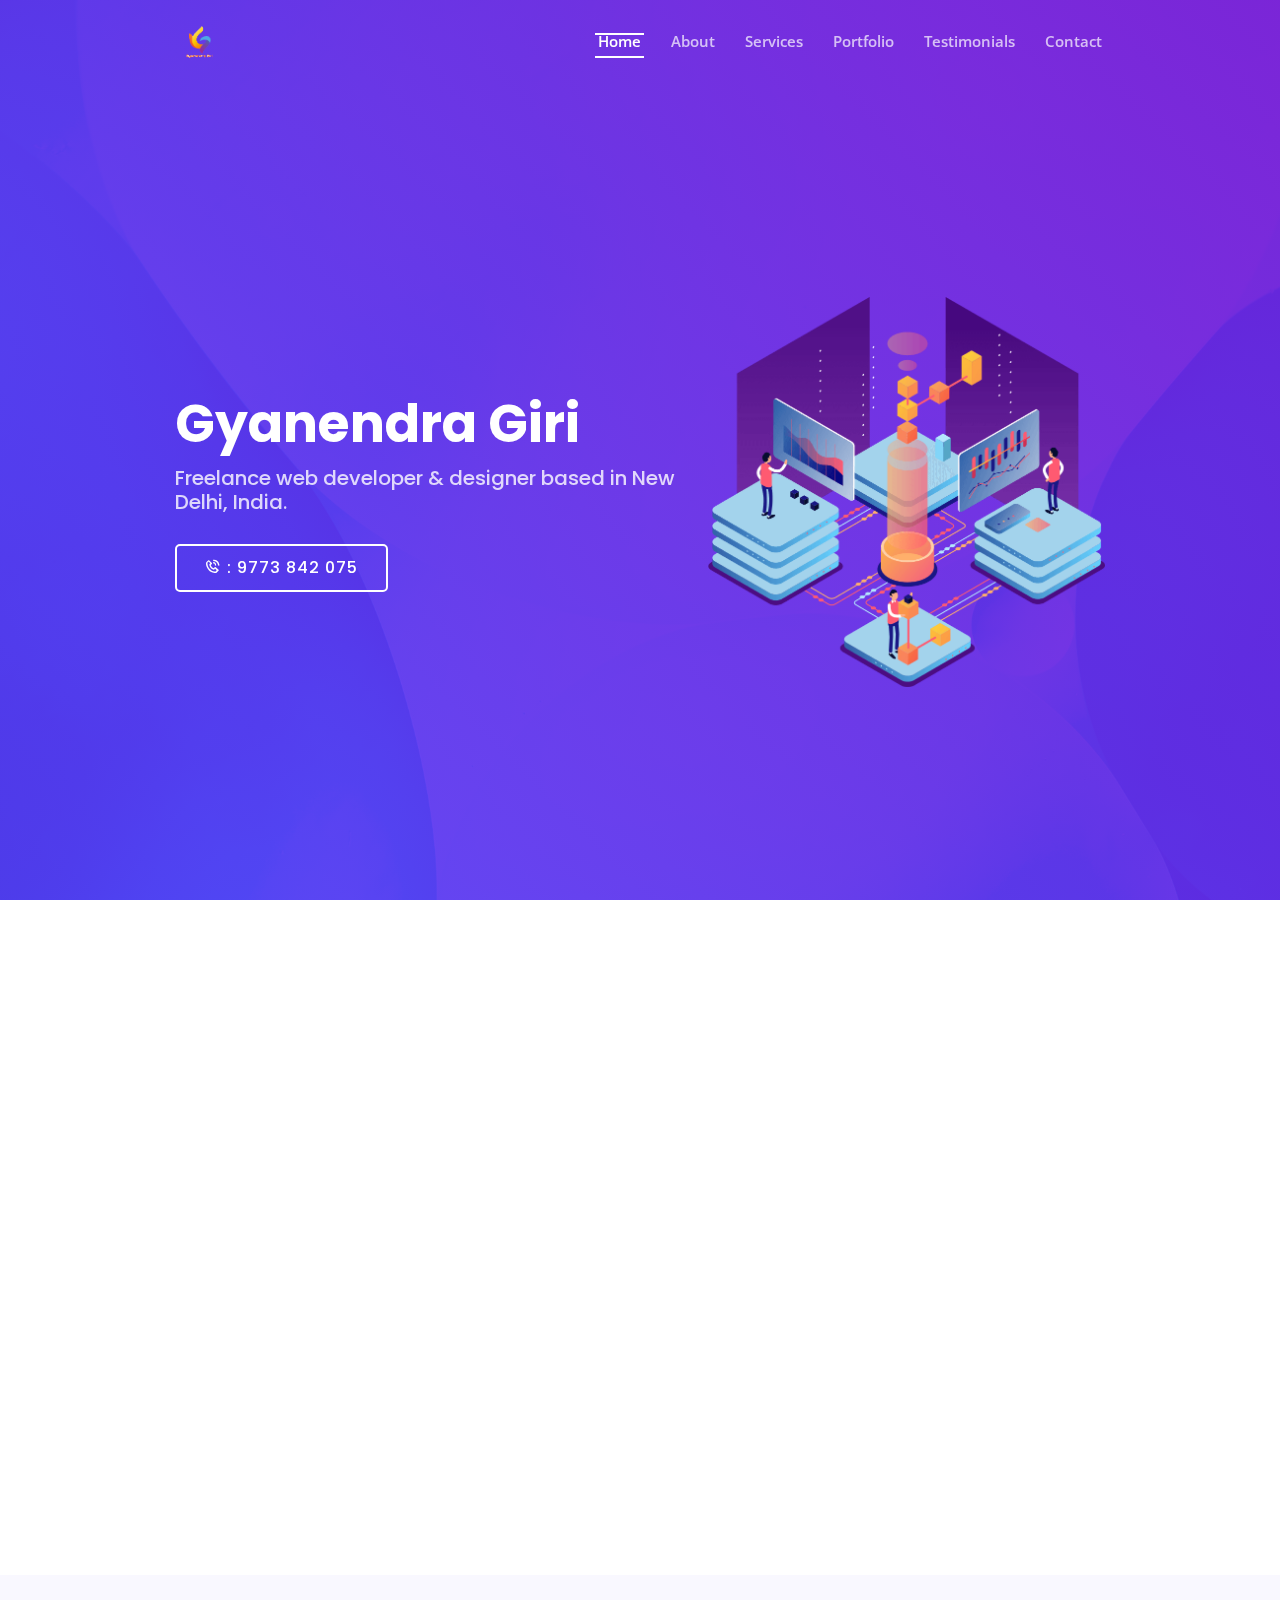
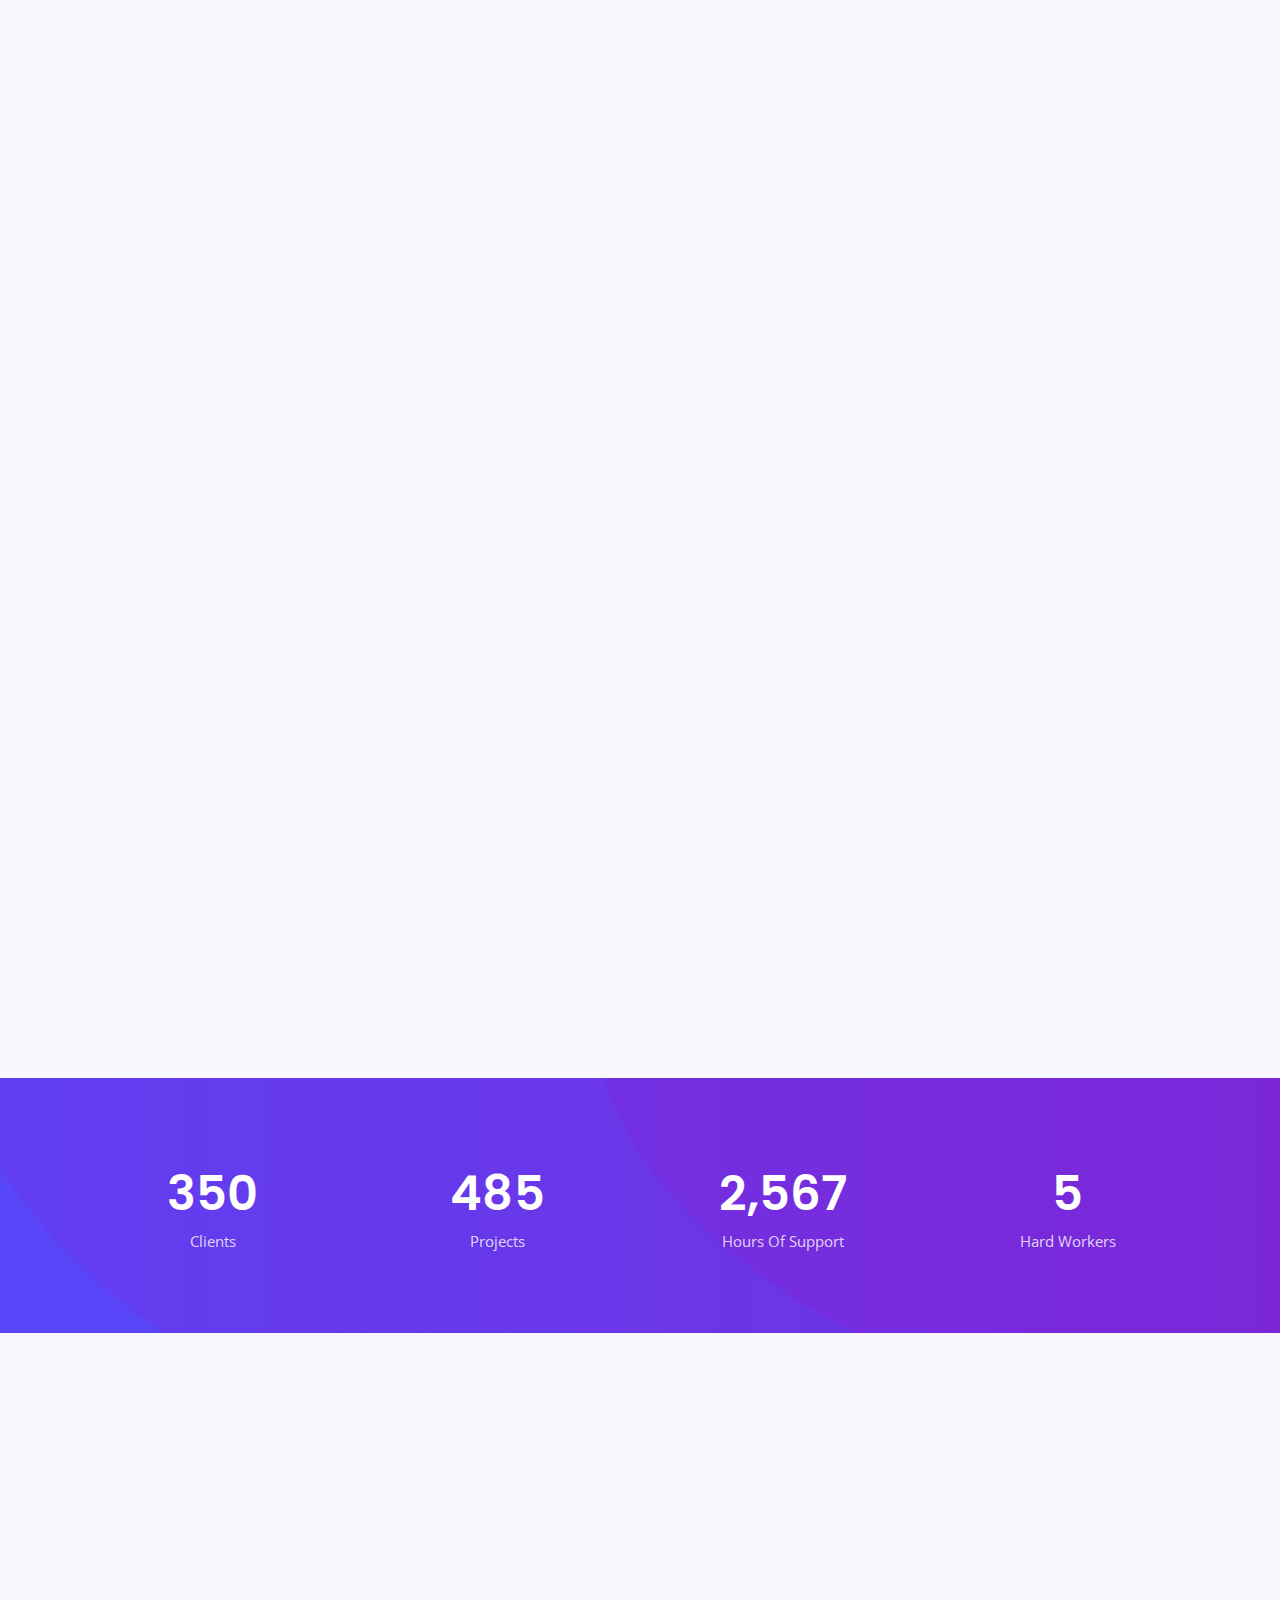
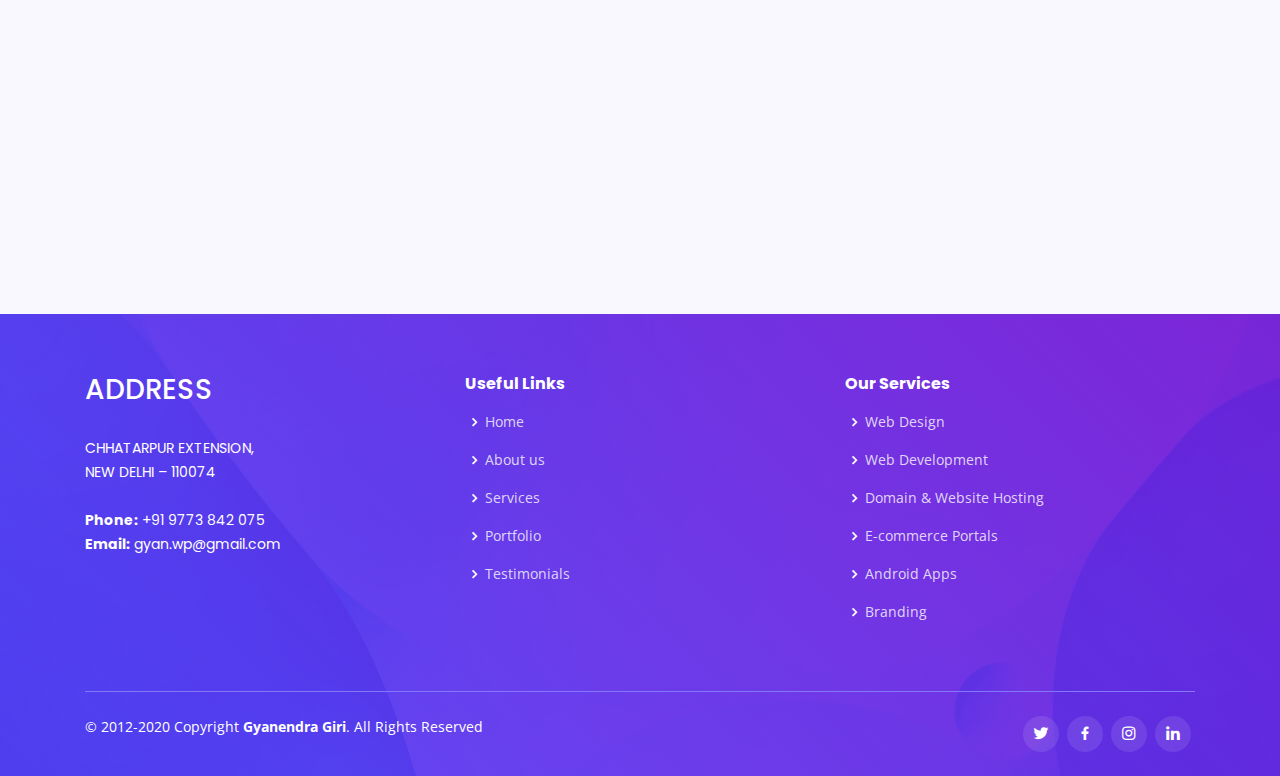
==== index.html @ eb579e9e "added logo" ====
<!DOCTYPE html>
<html lang="en">

<head>
  <meta charset="utf-8">
  <meta content="width=device-width, initial-scale=1.0" name="viewport">

  <title>Gyanendra Giri - Freelance Web Developer and Designer in New Delhi </title>
  <meta content="" name="I am a Freelance Web Developer and Designer in New Delhi, I develop and design 
     responsive and pixel perfect websites in PHP, MySQL,WordPress and custom CMS with SEO and speed optimization.">
  <meta content="" name="Freelance Web Developer">

  <!-- Favicons -->
  <link href="assets/img/favicon.png" rel="icon">
  <link href="assets/img/apple-touch-icon.png" rel="apple-touch-icon">

  <!-- Google Fonts -->
  <link href="https://fonts.googleapis.com/css?family=Open+Sans:300,300i,400,400i,600,600i,700,700i|Roboto:300,300i,400,400i,500,500i,600,600i,700,700i|Poppins:300,300i,400,400i,500,500i,600,600i,700,700i" rel="stylesheet">

  <!-- Vendor CSS Files -->
  <link href="assets/vendor/bootstrap/css/bootstrap.min.css" rel="stylesheet">
  <link href="assets/vendor/icofont/icofont.min.css" rel="stylesheet">
  <link href="assets/vendor/boxicons/css/boxicons.min.css" rel="stylesheet">
  <link href="assets/vendor/owl.carousel/assets/owl.carousel.min.css" rel="stylesheet">
  <link href="assets/vendor/venobox/venobox.css" rel="stylesheet">
  <link href="assets/vendor/aos/aos.css" rel="stylesheet">

  <!-- Template Main CSS File -->
  <link href="assets/css/style.css" rel="stylesheet">

</head>

<body>

  <!-- ======= Header ======= -->
  <header id="header" class="fixed-top ">
    <div class="container-fluid">

      <div class="row justify-content-center">
        <div class="col-xl-9 d-flex align-items-center">
          
		 <a href="/#hero" class="logo mr-auto"><img src="assets/img/gyanendragiri_logo.png" alt="" class="img-fluid">

          <nav class="nav-menu d-none d-lg-block">
            <ul>
              <li class="active"><a href="/#hero">Home</a></li>
              <li><a href="#about">About</a></li>
              <li><a href="#services">Services</a></li>
              <li><a href="#portfolio">Portfolio</a></li>
              <li><a href="#testimonials">Testimonials</a></li>
              
              <li><a href="#contact">Contact</a></li>

            </ul>
          </nav><!-- .nav-menu -->

          
        </div>
      </div>

    </div>
  </header><!-- End Header -->

  <!-- ======= Hero Section ======= -->
  <section id="hero" class="d-flex align-items-center">

    <div class="container-fluid" data-aos="fade-up">
      <div class="row justify-content-center">
        <div class="col-xl-5 col-lg-6 pt-3 pt-lg-0 order-2 order-lg-1 d-flex flex-column justify-content-center">
          <h1>Gyanendra Giri</h1>
          <h2>Freelance web developer & designer based in New Delhi, India.</h2>
          <div><a href="#contact" class="btn-get-started scrollto"><i class="bx bx-phone-call"></i> : 9773 842 075</a></div>
        </div>
        <div class="col-xl-4 col-lg-6 order-1 order-lg-2 hero-img" data-aos="zoom-in" data-aos-delay="150">
          <img src="assets/img/hero-img.png" class="img-fluid animated" alt="">
        </div>
      </div>
    </div>

  </section><!-- End Hero -->

  <main id="main">

    <!-- ======= About Section ======= -->
    <section id="about" class="about">
      <div class="container">

        <div class="row">
          <div class="col-lg-6 order-1 order-lg-2" data-aos="zoom-in" data-aos-delay="150">
            <img src="assets/img/about.jpg" class="img-fluid" alt="">
          </div>
          <div class="col-lg-6 pt-4 pt-lg-0 order-2 order-lg-1 content" data-aos="fade-right">
            <h3>I am Gyanendra Giri, Web Consultant with 8+ years of experience. </h3>
            <p>
              I am freelance Web developer specialised in responsive website & web application development. I build user-friendly front-end interfaces with HTML5, CSS3, jQuery & Angular.js with latest web standards & SEO friendly semantic code.
             </p>
             <p>I code secure backend in PHP, MySQL and utilise MVC PHP frameworks. I also play nicely with OpenSource CMS like WordPress, Joomla etc. Depending upon needs I code custom admin panels for websites and apps.</p>

             <p>I have also expertised in managing WHM/Cpanel, Parallels Plesk Panel, Amazon Web Services (AWS), Custom VPS panel, Linux, Windows based hosting.</p>


            </p>
           
           
          </div>
        </div>

      </div>
    </section><!-- End About Section -->


    <!-- ======= Services Section ======= -->
    <section id="services" class="services section-bg">
      <div class="container" data-aos="fade-up">

        <div class="section-title">
          <h2>Services</h2>
          <p> A complete solutions for all branding needs of a business. </p>
        </div>

        <div class="row">
          <div class="col-lg-4 col-md-6 d-flex align-items-stretch" data-aos="zoom-in" data-aos-delay="100">
            <div class="icon-box iconbox-blue">
              <div class="icon">
                <svg width="100" height="100" viewBox="0 0 600 600" xmlns="http://www.w3.org/2000/svg">
                  <path stroke="none" stroke-width="0" fill="#f5f5f5" d="M300,521.0016835830174C376.1290562159157,517.8887921683347,466.0731472004068,529.7835943286574,510.70327084640275,468.03025145048787C554.3714126377745,407.6079735673963,508.03601936045806,328.9844924480964,491.2728898941984,256.3432110539036C474.5976632858925,184.082847569629,479.9380746630129,96.60480741107993,416.23090153303,58.64404602377083C348.86323505073057,18.502131276798302,261.93793281208167,40.57373210992963,193.5410806939664,78.93577620505333C130.42746243093433,114.334589627462,98.30271207620316,179.96522072025542,76.75703585869454,249.04625023123273C51.97151888228291,328.5150500222984,13.704378332031375,421.85034740162234,66.52175969318436,486.19268352777647C119.04800174914682,550.1803526380478,217.28368757567262,524.383925680826,300,521.0016835830174"></path>
                </svg>
                <i class="bx bx-tab"></i>
              </div>
              <h4><a href="">Web Design</a></h4>
              <p>Responsive Websites & apps design based on modern web standards</p>
            </div>
          </div>

          <div class="col-lg-4 col-md-6 d-flex align-items-stretch mt-4 mt-md-0" data-aos="zoom-in" data-aos-delay="200">
            <div class="icon-box iconbox-orange ">
              <div class="icon">
                <svg width="100" height="100" viewBox="0 0 600 600" xmlns="http://www.w3.org/2000/svg">
                  <path stroke="none" stroke-width="0" fill="#f5f5f5" d="M300,582.0697525312426C382.5290701553225,586.8405444964366,449.9789794690241,525.3245884688669,502.5850820975895,461.55621195738473C556.606425686781,396.0723002908107,615.8543463187945,314.28637112970534,586.6730223649479,234.56875336149918C558.9533121215079,158.8439757836574,454.9685369536778,164.00468322053177,381.49747125262974,130.76875717737553C312.15926192815925,99.40240125094834,248.97055460311594,18.661163978235184,179.8680185752513,50.54337015887873C110.5421016452524,82.52863877960104,119.82277516462835,180.83849132639028,109.12597500060166,256.43424936330496C100.08760227029461,320.3096726198365,92.17705696193138,384.0621239912766,124.79988738764834,439.7174275375508C164.83382741302287,508.01625554203684,220.96474134820875,577.5009287672846,300,582.0697525312426"></path>
                </svg>
                <i class="bx bx-code-alt"></i>
              </div>
              <h4><a href="">Web Development</a></h4>
              <p>Secure and Bug free development services with greater attention on speed</p>
            </div>
          </div>

          <div class="col-lg-4 col-md-6 d-flex align-items-stretch mt-4 mt-lg-0" data-aos="zoom-in" data-aos-delay="300">
            <div class="icon-box iconbox-pink">
              <div class="icon">
                <svg width="100" height="100" viewBox="0 0 600 600" xmlns="http://www.w3.org/2000/svg">
                  <path stroke="none" stroke-width="0" fill="#f5f5f5" d="M300,541.5067337569781C382.14930387511276,545.0595476570109,479.8736841581634,548.3450877840088,526.4010558755058,480.5488172755941C571.5218469581645,414.80211281144784,517.5187510058486,332.0715597781072,496.52539010469104,255.14436215662573C477.37192572678356,184.95920475031193,473.57363656557914,105.61284051026155,413.0603344069578,65.22779650032875C343.27470386102294,18.654635553484475,251.2091493199835,5.337323636656869,175.0934190732945,40.62881213300186C97.87086631185822,76.43348514350839,51.98124368387456,156.15599469081315,36.44837278890362,239.84606092416172C21.716077023791087,319.22268207091537,43.775223500013084,401.1760424656574,96.891909868211,461.97329694683043C147.22146801428983,519.5804099606455,223.5754009179313,538.201503339737,300,541.5067337569781"></path>
                </svg>
                <i class="bx bx-server"></i>
              </div>
              <h4><a href="">Domain & Website Hosting</a></h4>
              <p>All latest domain and scaled web hosting services with emails, ftp accounts, faster speed, security</p>
            </div>
          </div>

          <div class="col-lg-4 col-md-6 d-flex align-items-stretch mt-4" data-aos="zoom-in" data-aos-delay="100">
            <div class="icon-box iconbox-yellow">
              <div class="icon">
                <svg width="100" height="100" viewBox="0 0 600 600" xmlns="http://www.w3.org/2000/svg">
                  <path stroke="none" stroke-width="0" fill="#f5f5f5" d="M300,503.46388370962813C374.79870501325706,506.71871716319447,464.8034551963731,527.1746412648533,510.4981551193396,467.86667711651364C555.9287308511215,408.9015244558933,512.6030010748507,327.5744911775523,490.211057578863,256.5855673507754C471.097692560561,195.9906835881958,447.69079081568157,138.11976852964426,395.19560036434837,102.3242989838813C329.3053358748298,57.3949838291264,248.02791733380457,8.279543830951368,175.87071277845988,42.242879143198664C103.41431057327972,76.34704239035025,93.79494320519305,170.9812938413882,81.28167332365135,250.07896920659033C70.17666984294237,320.27484674793965,64.84698225790005,396.69656628748305,111.28512138212992,450.4950937839243C156.20124167950087,502.5303643271138,231.32542653798444,500.4755392045468,300,503.46388370962813"></path>
                </svg>
                <i class="bx bx-cart"></i>
              </div>
              <h4><a href="">E-commerce Portals</a></h4>
              <p>Custom or CMS based eCommerce portals with Payment gateways for selling digital or physical products.</p>
            </div>
          </div>

          <div class="col-lg-4 col-md-6 d-flex align-items-stretch mt-4" data-aos="zoom-in" data-aos-delay="200">
            <div class="icon-box iconbox-red">
              <div class="icon">
                <svg width="100" height="100" viewBox="0 0 600 600" xmlns="http://www.w3.org/2000/svg">
                  <path stroke="none" stroke-width="0" fill="#f5f5f5" d="M300,532.3542879108572C369.38199826031484,532.3153073249985,429.10787420159085,491.63046689027357,474.5244479745417,439.17860296908856C522.8885846962883,383.3225815378663,569.1668002868075,314.3205725914397,550.7432151929288,242.7694973846089C532.6665558377875,172.5657663291529,456.2379748765914,142.6223662098291,390.3689995646985,112.34683881706744C326.66090330228417,83.06452184765237,258.84405631176094,53.51806209861945,193.32584062364296,78.48882559362697C121.61183558270385,105.82097193414197,62.805066853699245,167.19869350419734,48.57481801355237,242.6138429142374C34.843463184063346,315.3850353017275,76.69343916112496,383.4422959591041,125.22947124332185,439.3748458443577C170.7312796277747,491.8107796887764,230.57421082200815,532.3932930995766,300,532.3542879108572"></path>
                </svg>
                <i class="bx bx-mobile"></i>
              </div>
              <h4><a href="">Android Apps</a></h4>
              <p>Pixel perfect Android Apps for websites or standalone applications.</p>
            </div>
          </div>

          <div class="col-lg-4 col-md-6 d-flex align-items-stretch mt-4" data-aos="zoom-in" data-aos-delay="300">
            <div class="icon-box iconbox-teal">
              <div class="icon">
                <svg width="100" height="100" viewBox="0 0 600 600" xmlns="http://www.w3.org/2000/svg">
                  <path stroke="none" stroke-width="0" fill="#f5f5f5" d="M300,566.797414625762C385.7384707136149,576.1784315230908,478.7894351017131,552.8928747891023,531.9192734346935,484.94944893311C584.6109503024035,417.5663521118492,582.489472248146,322.67544863468447,553.9536738515405,242.03673114598146C529.1557734026468,171.96086150256528,465.24506316201064,127.66468636344209,395.9583748389544,100.7403814666027C334.2173773831606,76.7482773500951,269.4350130405921,84.62216499799875,207.1952322260088,107.2889140133804C132.92018162631612,134.33871894543012,41.79353780512637,160.00259165414826,22.644507872594943,236.69541883565114C3.319112789854554,314.0945973066697,72.72355303640163,379.243833228382,124.04198916343866,440.3218312028393C172.9286146004772,498.5055451809895,224.45579914871206,558.5317968840102,300,566.797414625762"></path>
                </svg>s
                <i class="bx bx-bitcoin"></i>
              </div>
              <h4><a href="">Branding</a></h4>
              <p>Logo and banner design according branding needs.</p>
            </div>
          </div>

        </div>

      </div>
    </section><!-- End Services Section -->

  
    <!-- ======= Counts Section ======= -->
    <section id="counts" class="counts">
      <div class="container">

        <div class="row counters">

          <div class="col-lg-3 col-6 text-center">
            <span data-toggle="counter-up">350</span>
            <p>Clients</p>
          </div>

          <div class="col-lg-3 col-6 text-center">
            <span data-toggle="counter-up">485</span>
            <p>Projects</p>
          </div>

          <div class="col-lg-3 col-6 text-center">
            <span data-toggle="counter-up">2,567</span>
            <p>Hours Of Support</p>
          </div>

          <div class="col-lg-3 col-6 text-center">
            <span data-toggle="counter-up">5</span>
            <p>Hard Workers</p>
          </div>

        </div>

      </div>
    </section><!-- End Counts Section -->

    <!-- ======= Testimonials Section ======= -->
    <section id="testimonials" class="testimonials section-bg">
      <div class="container" data-aos="fade-up">

        <div class="section-title">
          <h2>Testimonials</h2>
          <p> Client feedback </p>
        </div>

        <div class="owl-carousel testimonials-carousel">

          <div class="testimonial-item">
            <p>
              <i class="bx bxs-quote-alt-left quote-icon-left"></i>
              
                    Great to work with Gyan, A professional developer. I only trust him with my website updates!
                  
              <i class="bx bxs-quote-alt-right quote-icon-right"></i>
            </p>
            <img src="assets/img/testimonials/testimonials-1.jpg" class="testimonial-img" alt="">
            <h3>Christine</h3>
            
          </div>

          <div class="testimonial-item">
            <p>
              <i class="bx bxs-quote-alt-left quote-icon-left"></i>
              
                    Work was done quickly and professionally. Gyan knows his stuff and I will definitely hire him again!
                  
              <i class="bx bxs-quote-alt-right quote-icon-right"></i>
            </p>
            <img src="assets/img/testimonials/testimonials-2.jpg" class="testimonial-img" alt="">
            <h3>Albert N.</h3>
            
          </div>

          <div class="testimonial-item">
            <p>
              <i class="bx bxs-quote-alt-left quote-icon-left"></i>
           
		   Excellent work. He understood exactly what I wanted and completed the project without any issue. 
		   
              <i class="bx bxs-quote-alt-right quote-icon-right"></i>
            </p>
            <img src="assets/img/testimonials/testimonials-3.jpg" class="testimonial-img" alt="">
            <h3>Zeljka S.</h3>
            
          </div>

        

        </div>

      </div>
    </section><!-- End Testimonials Section -->

    <!-- ======= Portfolio Section ======= -->
    <section id="portfolio" class="portfolio">
      <div class="container" data-aos="fade-up">

        <div class="section-title">
          <h2>Portfolio</h2>
          <p> A showcase of our latest works!</p>
        </div>

        <div class="row">
          <div class="col-lg-12 d-flex justify-content-center">
            <ul id="portfolio-flters">
              <li data-filter="*" class="filter-active">All</li>
              <li data-filter=".filter-app">WordPress</li>
              <li data-filter=".filter-card">eCommerce</li>
              <li data-filter=".filter-web">Travel</li>
            </ul>
          </div>
        </div>

        <div class="row portfolio-container">

          <div class="col-lg-4 col-md-6 portfolio-item filter-app">
            <div class="portfolio-wrap">
              <img src="assets/img/portfolio/portfolio-1.jpg" class="img-fluid" alt="Ruby Holidays">
              <div class="portfolio-info">
                <h4>Ruby Holidays</h4>
                <p>WordPress</p>
              </div>
              <div class="portfolio-links">
                <a href="assets/img/portfolio/portfolio-1.jpg" data-gall="portfolioGallery" class="venobox" title="Ruby Holidays"><i class="bx bx-plus"></i></a>
                
              </div>
            </div>
          </div>

          <div class="col-lg-4 col-md-6 portfolio-item filter-card">
            <div class="portfolio-wrap">
              <img src="assets/img/portfolio/portfolio-2.jpg" class="img-fluid" alt="Tricolor Books">
              <div class="portfolio-info">
                <h4>Tricolor Books</h4>
                <p>eCommerce</p>
              </div>
              <div class="portfolio-links">
                <a href="assets/img/portfolio/portfolio-2.jpg" data-gall="portfolioGallery" class="venobox" title="Tricolor Books"><i class="bx bx-plus"></i></a>
                
              </div>
            </div>
          </div>

          <div class="col-lg-4 col-md-6 portfolio-item filter-web">
            <div class="portfolio-wrap">
              <img src="assets/img/portfolio/portfolio-3.jpg" class="img-fluid" alt="India Taxi Online">
              <div class="portfolio-info">
                <h4>India Taxi Online</h4>
                <p>Travel Portal</p>
              </div>
              <div class="portfolio-links">
                <a href="assets/img/portfolio/portfolio-3.jpg" data-gall="portfolioGallery" class="venobox" title="India Taxi Online"><i class="bx bx-plus"></i></a>
                
              </div>
            </div>
          </div>

  

        </div>

      </div>
    </section><!-- End Portfolio Section -->



    <!-- ======= Contact Section ======= -->
    <section id="contact" class="contact section-bg">
      <div class="container" data-aos="fade-up">

        <div class="section-title">
          <h2>Contact</h2>
          <p>Let's get connected! </p>
        </div>
        <div class="row">
          <div class="col-lg-6">
            <div class="info-box mb-4">
              <i class="bx bx-map"></i>
              <h3>Our Address</h3>
              <p>              CHHATARPUR EXTENSION,
			  NEW DELHI – 110074</p>
            </div>
          </div>

          <div class="col-lg-3 col-md-6">
            <div class="info-box  mb-4">
              <i class="bx bx-envelope"></i>
              <h3>Email Us</h3>
              <p>gyan.wp@gmail.com</p>
            </div>
          </div>

          <div class="col-lg-3 col-md-6">
            <div class="info-box  mb-4">
              <i class="bx bx-phone-call"></i>
              <h3>Call Us</h3>
              <p>+91 9773 842 075</p>
            </div>
          </div>

        </div>

        <div class="row">

          <div class="col-lg-6 ">
         
			<iframe class="mb-4 mb-lg-0" src="https://www.google.com/maps/embed?pb=!1m18!1m12!1m3!1d7288625.656656788!2d79.22716711512903!3d26.87494199374075!2m3!1f0!2f0!3f0!3m2!1i1024!2i768!4f13.1!3m3!1m2!1s0x390d1e3076aaa185%3A0x43cce7b716094c4f!2sGyanendra%20Giri-Freelance%20Web%20developer%20and%20designer!5e0!3m2!1sen!2sin!4v1590548231732!5m2!1sen!2sin" width="100%" height="384px;" frameborder="0" style="border:0;" allowfullscreen="" aria-hidden="false" tabindex="0"></iframe>
			
          </div>

          <div class="col-lg-6">
            <form action="forms/contact.php" method="post" role="form" class="php-email-form">
              <div class="form-row">
                <div class="col-md-6 form-group">
                  <input type="text" name="name" class="form-control" id="name" placeholder="Your Name" data-rule="minlen:4" data-msg="Please enter at least 4 chars" />
                  <div class="validate"></div>
                </div>
                <div class="col-md-6 form-group">
                  <input type="email" class="form-control" name="email" id="email" placeholder="Your Email" data-rule="email" data-msg="Please enter a valid email" />
                  <div class="validate"></div>
                </div>
              </div>
              <div class="form-group">
                <input type="text" class="form-control" name="subject" id="subject" placeholder="Subject" data-rule="minlen:4" data-msg="Please enter at least 8 chars of subject" />
                <div class="validate"></div>
              </div>
              <div class="form-group">
                <textarea class="form-control" name="message" rows="5" data-rule="required" data-msg="Please write something for us" placeholder="Message"></textarea>
                <div class="validate"></div>
              </div>
              <div class="mb-3">
                <div class="loading">Loading</div>
                <div class="error-message"></div>
                <div class="sent-message">Your message has been sent. Thank you!</div>
              </div>
              <div class="text-center"><button type="submit">Send Message</button></div>
            </form>
          </div>

        </div>

      </div>
    </section><!-- End Contact Section -->

  </main><!-- End #main -->

  <!-- ======= Footer ======= -->
  <footer id="footer">

    <div class="footer-top">
      <div class="container">
        <div class="row">

          <div class="col-lg-4 col-md-8 footer-contact">
            <h3>Address</h3>
            <p>
              CHHATARPUR EXTENSION,<br>
			  NEW DELHI – 110074 <br><br>
              <strong>Phone:</strong>  +91 9773 842 075<br>
              <strong>Email:</strong> gyan.wp@gmail.com<br>
            </p>
          </div>

          <div class="col-lg-4 col-md-8 footer-links">
            <h4>Useful Links</h4>
            <ul>
              <li><i class="bx bx-chevron-right"></i> <a href="/">Home</a></li>
              <li><i class="bx bx-chevron-right"></i> <a href="#about">About us</a></li>
              <li><i class="bx bx-chevron-right"></i> <a href="#services">Services</a></li>
              <li><i class="bx bx-chevron-right"></i> <a href="#portfolio">Portfolio</a></li>
			  <li><i class="bx bx-chevron-right"></i> <a href="#testimonials">Testimonials</a></li>
		
             
            </ul>
          </div>

          <div class="col-lg-4 col-md-8 footer-links">
            <h4>Our Services</h4>
            <ul>
              <li><i class="bx bx-chevron-right"></i> <a href="#">Web Design</a></li>
              <li><i class="bx bx-chevron-right"></i> <a href="#">Web Development</a></li>
              <li><i class="bx bx-chevron-right"></i> <a href="#">Domain & Website Hosting</a></li>
              <li><i class="bx bx-chevron-right"></i> <a href="#">E-commerce Portals</a></li>
              <li><i class="bx bx-chevron-right"></i> <a href="#">Android Apps</a></li>
			  <li><i class="bx bx-chevron-right"></i> <a href="#">Branding</a></li>
            </ul>
          </div>

       

        </div>
      </div>
    </div>

    <div class="container">

      <div class="copyright-wrap d-md-flex py-4">
        <div class="mr-md-auto text-center text-md-left">
          <div class="copyright">
            &copy; 2012-2020 Copyright <strong><span>Gyanendra Giri</span></strong>. All Rights Reserved
          </div>
        </div>
        <div class="social-links text-center text-md-right pt-3 pt-md-0">
          <a href="#" class="twitter"><i class="bx bxl-twitter"></i></a>
          <a href="https://www.facebook.com/gyanendragiricom" class="facebook"><i class="bx bxl-facebook"></i></a>
          <a href="#" class="instagram"><i class="bx bxl-instagram"></i></a>
          <a href="https://www.linkedin.com/in/gyanendragiri" class="linkedin"><i class="bx bxl-linkedin"></i></a>
        </div>
      </div>

    </div>
  </footer><!-- End Footer -->

  <a href="#" class="back-to-top"><i class="icofont-simple-up"></i></a>
  <div id="preloader"></div>

  <!-- Vendor JS Files -->
  <script src="assets/vendor/jquery/jquery.min.js"></script>
  <script src="assets/vendor/bootstrap/js/bootstrap.bundle.min.js"></script>
  <script src="assets/vendor/jquery.easing/jquery.easing.min.js"></script>
  <script src="assets/vendor/php-email-form/validate.js"></script>
  <script src="assets/vendor/waypoints/jquery.waypoints.min.js"></script>
  <script src="assets/vendor/counterup/counterup.min.js"></script>
  <script src="assets/vendor/owl.carousel/owl.carousel.min.js"></script>
  <script src="assets/vendor/isotope-layout/isotope.pkgd.min.js"></script>
  <script src="assets/vendor/venobox/venobox.min.js"></script>
  <script src="assets/vendor/aos/aos.js"></script>

  <!-- Template Main JS File -->
  <script src="assets/js/main.js"></script>

</body>

</html>
---- assets/vendor/venobox/venobox.css ----
/* ------ venobox.css --------*/
.vbox-overlay *, .vbox-overlay *:before, .vbox-overlay *:after{
    -webkit-backface-visibility: hidden;
    -webkit-box-sizing:border-box;
    -moz-box-sizing:border-box;
    box-sizing:border-box;
}
.vbox-overlay * { 
    -webkit-backface-visibility: visible;
    backface-visibility: visible;
}
.vbox-overlay{
    display: -webkit-flex;
    display: flex;
    -webkit-flex-direction: column;
    flex-direction: column;
    -webkit-justify-content: center;
    justify-content: center;
    -webkit-align-items: center;
    align-items: center;
    position: fixed;
    left: 0;
    top: 0;
    bottom: 0;
    right: 0;
    z-index: 999999;
}

/* ----- navigation ----- */
.vbox-title{
    width: 100%;
    height: 40px;
    float: left;
    text-align: center;
    line-height: 28px;
    font-size: 12px;
    padding: 6px 50px;
    overflow: hidden;
    position: fixed;
    display: none;
    left: 0;
    z-index: 89;
}
.vbox-close{
    cursor: pointer;
    position: fixed;
    top: -1px;
    right: 0;
    width: 50px;
    height: 40px;
    padding: 6px;
    display: block;
    background-position:10px center;
    overflow: hidden;
    font-size: 24px;
    line-height: 1;
    text-align: center;
    z-index: 99;
}
.vbox-left{
    cursor: pointer;
    position: fixed;
    left: 0;
    height: 40px;
    overflow: hidden;
    line-height: 28px;
    font-size: 12px;
    z-index: 99;
    display: flex;
    align-items:center;
}
.vbox-num{
    display: inline-block;
    margin: 6px 0 6px 15px;
}
/* ----- Social share ----- */
.vbox-share{
    line-height: 28px;
    font-size: 12px;
    overflow: hidden;
    position: fixed;
    left: 0;
    z-index: 98;
    display: flex;
    align-items:center;
    justify-content: center;
    width: 100%;
    text-align: center;
}
.vbox-share svg{
    max-height: 28px;
    width: 28px;
    z-index: 10;
    margin-left: 12px;
    margin-top: 6px;
    margin-bottom: 6px;
    vertical-align: middle;
}


/* ----- navigation ARROWS ----- */
.vbox-next, .vbox-prev{
    position: fixed;
    top: 50%;
    margin-top: -15px;
    overflow: hidden;
    cursor: pointer;
    display: block;
    width: 45px;
    height: 45px;
    z-index: 99;
}
.vbox-next span, .vbox-prev span{
    position: relative;
    width: 20px;
    height: 20px;
    border: 2px solid transparent;
    border-top-color: #B6B6B6;
    border-right-color: #B6B6B6;
    text-indent: -100px;
    position: absolute;
    top: 8px;
    display: block;
}
.vbox-prev{
    left: 15px;
}
.vbox-next{
    right: 15px;
}
.vbox-prev span{
    left: 10px;
    -ms-transform: rotate(-135deg);
    -webkit-transform: rotate(-135deg);
    transform: rotate(-135deg);
}
.vbox-next span{
    -ms-transform: rotate(45deg);
    -webkit-transform: rotate(45deg);
    transform: rotate(45deg);
    right: 10px;
}
/* ------- inline window ------ */
.vbox-inline{
    width: 420px;
    height: 315px;
    height: 70vh;
    padding: 10px;
    background: #fff;
    margin: 0 auto;
    overflow: auto;
    text-align: left;
}
/* ------- Video & iFrames window ------ */
.venoframe{
    max-width: 100%;
    width: 100%;
    border: none;
    width: 100%;
    height: 260px;
    height: 70vh;
}
.venoframe.vbvid{
    height: 260px;
}
@media (min-width: 768px) {
    .venoframe, .vbox-inline{
        width: 90%;
        height: 360px;
        height: 70vh;
    }
    .venoframe.vbvid{
        width: 640px;
        height: 360px;
    }
}
@media (min-width: 992px) {
    .venoframe, .vbox-inline{
        max-width: 1200px;
        width: 80%;
        height: 540px;
        height: 70vh;
    }
    .venoframe.vbvid{
        width: 960px;
        height: 540px;
    }
}
/* 
Please do NOT edit this part! 
or at least read this note: http://i.imgur.com/7C0ws9e.gif
*/
.vbox-open{
    overflow: hidden;
}
.vbox-container{
    position: absolute;
    left: 0;
    right: 0;
    top: 0;
    bottom: 0;
    overflow-x: hidden;
    overflow-y: scroll;
    overflow-scrolling: touch;
    -webkit-overflow-scrolling: touch;
    z-index: 20;
    max-height: 100%;

}

.vbox-content{
    text-align: center;
    float: left;
    width: 100%;
    position: relative;
    overflow: hidden;
    padding: 20px 4%;
}
.vbox-container img{
    max-width: 100%;
    height: auto;
}
.vbox-figlio{
    box-shadow: 0 0 12px rgba(0,0,0,0.19), 0 6px 6px rgba(0,0,0,0.23);
    max-width: 100%;
    text-align: initial;
}
img.vbox-figlio{
    -webkit-user-select: none;
-khtml-user-select: none;
-moz-user-select: none;
-o-user-select: none;
user-select: none;
}
.vbox-content.swipe-left{
    margin-left: -200px !important;
}
.vbox-content.swipe-right{
    margin-left: 200px !important;
}
.vbox-animated{
    webkit-transition: margin 300ms ease-out;
    transition: margin 300ms ease-out;
}

/* ---------- preloader ----------
 * SPINKIT 
 * http://tobiasahlin.com/spinkit/
-------------------------------- */
.sk-double-bounce,.sk-rotating-plane{width:40px;height:40px;margin:40px auto}.sk-rotating-plane{background-color:#333;-webkit-animation:sk-rotatePlane 1.2s infinite ease-in-out;animation:sk-rotatePlane 1.2s infinite ease-in-out}@-webkit-keyframes sk-rotatePlane{0%{-webkit-transform:perspective(120px) rotateX(0) rotateY(0);transform:perspective(120px) rotateX(0) rotateY(0)}50%{-webkit-transform:perspective(120px) rotateX(-180.1deg) rotateY(0);transform:perspective(120px) rotateX(-180.1deg) rotateY(0)}100%{-webkit-transform:perspective(120px) rotateX(-180deg) rotateY(-179.9deg);transform:perspective(120px) rotateX(-180deg) rotateY(-179.9deg)}}@keyframes sk-rotatePlane{0%{-webkit-transform:perspective(120px) rotateX(0) rotateY(0);transform:perspective(120px) rotateX(0) rotateY(0)}50%{-webkit-transform:perspective(120px) rotateX(-180.1deg) rotateY(0);transform:perspective(120px) rotateX(-180.1deg) rotateY(0)}100%{-webkit-transform:perspective(120px) rotateX(-180deg) rotateY(-179.9deg);transform:perspective(120px) rotateX(-180deg) rotateY(-179.9deg)}}.sk-double-bounce{position:relative}.sk-double-bounce .sk-child{width:100%;height:100%;border-radius:50%;background-color:#333;opacity:.6;position:absolute;top:0;left:0;-webkit-animation:sk-doubleBounce 2s infinite ease-in-out;animation:sk-doubleBounce 2s infinite ease-in-out}.sk-chasing-dots .sk-child,.sk-spinner-pulse,.sk-three-bounce .sk-child{background-color:#333;border-radius:100%}.sk-double-bounce .sk-double-bounce2{-webkit-animation-delay:-1s;animation-delay:-1s}@-webkit-keyframes sk-doubleBounce{0%,100%{-webkit-transform:scale(0);transform:scale(0)}50%{-webkit-transform:scale(1);transform:scale(1)}}@keyframes sk-doubleBounce{0%,100%{-webkit-transform:scale(0);transform:scale(0)}50%{-webkit-transform:scale(1);transform:scale(1)}}.sk-wave{margin:40px auto;width:50px;height:40px;text-align:center;font-size:10px}.sk-wave .sk-rect{background-color:#333;height:100%;width:6px;display:inline-block;-webkit-animation:sk-waveStretchDelay 1.2s infinite ease-in-out;animation:sk-waveStretchDelay 1.2s infinite ease-in-out}.sk-wave .sk-rect1{-webkit-animation-delay:-1.2s;animation-delay:-1.2s}.sk-wave .sk-rect2{-webkit-animation-delay:-1.1s;animation-delay:-1.1s}.sk-wave .sk-rect3{-webkit-animation-delay:-1s;animation-delay:-1s}.sk-wave .sk-rect4{-webkit-animation-delay:-.9s;animation-delay:-.9s}.sk-wave .sk-rect5{-webkit-animation-delay:-.8s;animation-delay:-.8s}@-webkit-keyframes sk-waveStretchDelay{0%,100%,40%{-webkit-transform:scaleY(.4);transform:scaleY(.4)}20%{-webkit-transform:scaleY(1);transform:scaleY(1)}}@keyframes sk-waveStretchDelay{0%,100%,40%{-webkit-transform:scaleY(.4);transform:scaleY(.4)}20%{-webkit-transform:scaleY(1);transform:scaleY(1)}}.sk-wandering-cubes{margin:40px auto;width:40px;height:40px;position:relative}.sk-wandering-cubes .sk-cube{background-color:#333;width:10px;height:10px;position:absolute;top:0;left:0;-webkit-animation:sk-wanderingCube 1.8s ease-in-out -1.8s infinite both;animation:sk-wanderingCube 1.8s ease-in-out -1.8s infinite both}.sk-chasing-dots,.sk-spinner-pulse{width:40px;height:40px;margin:40px auto}.sk-wandering-cubes .sk-cube2{-webkit-animation-delay:-.9s;animation-delay:-.9s}@-webkit-keyframes sk-wanderingCube{0%{-webkit-transform:rotate(0);transform:rotate(0)}25%{-webkit-transform:translateX(30px) rotate(-90deg) scale(.5);transform:translateX(30px) rotate(-90deg) scale(.5)}50%{-webkit-transform:translateX(30px) translateY(30px) rotate(-179deg);transform:translateX(30px) translateY(30px) rotate(-179deg)}50.1%{-webkit-transform:translateX(30px) translateY(30px) rotate(-180deg);transform:translateX(30px) translateY(30px) rotate(-180deg)}75%{-webkit-transform:translateX(0) translateY(30px) rotate(-270deg) scale(.5);transform:translateX(0) translateY(30px) rotate(-270deg) scale(.5)}100%{-webkit-transform:rotate(-360deg);transform:rotate(-360deg)}}@keyframes sk-wanderingCube{0%{-webkit-transform:rotate(0);transform:rotate(0)}25%{-webkit-transform:translateX(30px) rotate(-90deg) scale(.5);transform:translateX(30px) rotate(-90deg) scale(.5)}50%{-webkit-transform:translateX(30px) translateY(30px) rotate(-179deg);transform:translateX(30px) translateY(30px) rotate(-179deg)}50.1%{-webkit-transform:translateX(30px) translateY(30px) rotate(-180deg);transform:translateX(30px) translateY(30px) rotate(-180deg)}75%{-webkit-transform:translateX(0) translateY(30px) rotate(-270deg) scale(.5);transform:translateX(0) translateY(30px) rotate(-270deg) scale(.5)}100%{-webkit-transform:rotate(-360deg);transform:rotate(-360deg)}}.sk-spinner-pulse{-webkit-animation:sk-pulseScaleOut 1s infinite ease-in-out;animation:sk-pulseScaleOut 1s infinite ease-in-out}@-webkit-keyframes sk-pulseScaleOut{0%{-webkit-transform:scale(0);transform:scale(0)}100%{-webkit-transform:scale(1);transform:scale(1);opacity:0}}@keyframes sk-pulseScaleOut{0%{-webkit-transform:scale(0);transform:scale(0)}100%{-webkit-transform:scale(1);transform:scale(1);opacity:0}}.sk-chasing-dots{position:relative;text-align:center;-webkit-animation:sk-chasingDotsRotate 2s infinite linear;animation:sk-chasingDotsRotate 2s infinite linear}.sk-chasing-dots .sk-child{width:60%;height:60%;display:inline-block;position:absolute;top:0;-webkit-animation:sk-chasingDotsBounce 2s infinite ease-in-out;animation:sk-chasingDotsBounce 2s infinite ease-in-out}.sk-chasing-dots .sk-dot2{top:auto;bottom:0;-webkit-animation-delay:-1s;animation-delay:-1s}@-webkit-keyframes sk-chasingDotsRotate{100%{-webkit-transform:rotate(360deg);transform:rotate(360deg)}}@keyframes sk-chasingDotsRotate{100%{-webkit-transform:rotate(360deg);transform:rotate(360deg)}}@-webkit-keyframes sk-chasingDotsBounce{0%,100%{-webkit-transform:scale(0);transform:scale(0)}50%{-webkit-transform:scale(1);transform:scale(1)}}@keyframes sk-chasingDotsBounce{0%,100%{-webkit-transform:scale(0);transform:scale(0)}50%{-webkit-transform:scale(1);transform:scale(1)}}.sk-three-bounce{margin:40px auto;width:80px;text-align:center}.sk-three-bounce .sk-child{width:20px;height:20px;display:inline-block;-webkit-animation:sk-three-bounce 1.4s ease-in-out 0s infinite both;animation:sk-three-bounce 1.4s ease-in-out 0s infinite both}.sk-circle .sk-child:before,.sk-fading-circle .sk-circle:before{display:block;border-radius:100%;content:'';background-color:#333}.sk-three-bounce .sk-bounce1{-webkit-animation-delay:-.32s;animation-delay:-.32s}.sk-three-bounce .sk-bounce2{-webkit-animation-delay:-.16s;animation-delay:-.16s}@-webkit-keyframes sk-three-bounce{0%,100%,80%{-webkit-transform:scale(0);transform:scale(0)}40%{-webkit-transform:scale(1);transform:scale(1)}}@keyframes sk-three-bounce{0%,100%,80%{-webkit-transform:scale(0);transform:scale(0)}40%{-webkit-transform:scale(1);transform:scale(1)}}.sk-circle{margin:40px auto;width:40px;height:40px;position:relative}.sk-circle .sk-child{width:100%;height:100%;position:absolute;left:0;top:0}.sk-circle .sk-child:before{margin:0 auto;width:15%;height:15%;-webkit-animation:sk-circleBounceDelay 1.2s infinite ease-in-out both;animation:sk-circleBounceDelay 1.2s infinite ease-in-out both}.sk-circle .sk-circle2{-webkit-transform:rotate(30deg);-ms-transform:rotate(30deg);transform:rotate(30deg)}.sk-circle .sk-circle3{-webkit-transform:rotate(60deg);-ms-transform:rotate(60deg);transform:rotate(60deg)}.sk-circle .sk-circle4{-webkit-transform:rotate(90deg);-ms-transform:rotate(90deg);transform:rotate(90deg)}.sk-circle .sk-circle5{-webkit-transform:rotate(120deg);-ms-transform:rotate(120deg);transform:rotate(120deg)}.sk-circle .sk-circle6{-webkit-transform:rotate(150deg);-ms-transform:rotate(150deg);transform:rotate(150deg)}.sk-circle .sk-circle7{-webkit-transform:rotate(180deg);-ms-transform:rotate(180deg);transform:rotate(180deg)}.sk-circle .sk-circle8{-webkit-transform:rotate(210deg);-ms-transform:rotate(210deg);transform:rotate(210deg)}.sk-circle .sk-circle9{-webkit-transform:rotate(240deg);-ms-transform:rotate(240deg);transform:rotate(240deg)}.sk-circle .sk-circle10{-webkit-transform:rotate(270deg);-ms-transform:rotate(270deg);transform:rotate(270deg)}.sk-circle .sk-circle11{-webkit-transform:rotate(300deg);-ms-transform:rotate(300deg);transform:rotate(300deg)}.sk-circle .sk-circle12{-webkit-transform:rotate(330deg);-ms-transform:rotate(330deg);transform:rotate(330deg)}.sk-circle .sk-circle2:before{-webkit-animation-delay:-1.1s;animation-delay:-1.1s}.sk-circle .sk-circle3:before{-webkit-animation-delay:-1s;animation-delay:-1s}.sk-circle .sk-circle4:before{-webkit-animation-delay:-.9s;animation-delay:-.9s}.sk-circle .sk-circle5:before{-webkit-animation-delay:-.8s;animation-delay:-.8s}.sk-circle .sk-circle6:before{-webkit-animation-delay:-.7s;animation-delay:-.7s}.sk-circle .sk-circle7:before{-webkit-animation-delay:-.6s;animation-delay:-.6s}.sk-circle .sk-circle8:before{-webkit-animation-delay:-.5s;animation-delay:-.5s}.sk-circle .sk-circle9:before{-webkit-animation-delay:-.4s;animation-delay:-.4s}.sk-circle .sk-circle10:before{-webkit-animation-delay:-.3s;animation-delay:-.3s}.sk-circle .sk-circle11:before{-webkit-animation-delay:-.2s;animation-delay:-.2s}.sk-circle .sk-circle12:before{-webkit-animation-delay:-.1s;animation-delay:-.1s}@-webkit-keyframes sk-circleBounceDelay{0%,100%,80%{-webkit-transform:scale(0);transform:scale(0)}40%{-webkit-transform:scale(1);transform:scale(1)}}@keyframes sk-circleBounceDelay{0%,100%,80%{-webkit-transform:scale(0);transform:scale(0)}40%{-webkit-transform:scale(1);transform:scale(1)}}.sk-cube-grid{width:40px;height:40px;margin:40px auto}.sk-cube-grid .sk-cube{width:33.33%;height:33.33%;background-color:#333;float:left;-webkit-animation:sk-cubeGridScaleDelay 1.3s infinite ease-in-out;animation:sk-cubeGridScaleDelay 1.3s infinite ease-in-out}.sk-cube-grid .sk-cube1{-webkit-animation-delay:.2s;animation-delay:.2s}.sk-cube-grid .sk-cube2{-webkit-animation-delay:.3s;animation-delay:.3s}.sk-cube-grid .sk-cube3{-webkit-animation-delay:.4s;animation-delay:.4s}.sk-cube-grid .sk-cube4{-webkit-animation-delay:.1s;animation-delay:.1s}.sk-cube-grid .sk-cube5{-webkit-animation-delay:.2s;animation-delay:.2s}.sk-cube-grid .sk-cube6{-webkit-animation-delay:.3s;animation-delay:.3s}.sk-cube-grid .sk-cube7{-webkit-animation-delay:0ms;animation-delay:0ms}.sk-cube-grid .sk-cube8{-webkit-animation-delay:.1s;animation-delay:.1s}.sk-cube-grid .sk-cube9{-webkit-animation-delay:.2s;animation-delay:.2s}@-webkit-keyframes sk-cubeGridScaleDelay{0%,100%,70%{-webkit-transform:scale3D(1,1,1);transform:scale3D(1,1,1)}35%{-webkit-transform:scale3D(0,0,1);transform:scale3D(0,0,1)}}@keyframes sk-cubeGridScaleDelay{0%,100%,70%{-webkit-transform:scale3D(1,1,1);transform:scale3D(1,1,1)}35%{-webkit-transform:scale3D(0,0,1);transform:scale3D(0,0,1)}}.sk-fading-circle{margin:40px auto;width:40px;height:40px;position:relative}.sk-fading-circle .sk-circle{width:100%;height:100%;position:absolute;left:0;top:0}.sk-fading-circle .sk-circle:before{margin:0 auto;width:15%;height:15%;-webkit-animation:sk-circleFadeDelay 1.2s infinite ease-in-out both;animation:sk-circleFadeDelay 1.2s infinite ease-in-out both}.sk-fading-circle .sk-circle2{-webkit-transform:rotate(30deg);-ms-transform:rotate(30deg);transform:rotate(30deg)}.sk-fading-circle .sk-circle3{-webkit-transform:rotate(60deg);-ms-transform:rotate(60deg);transform:rotate(60deg)}.sk-fading-circle .sk-circle4{-webkit-transform:rotate(90deg);-ms-transform:rotate(90deg);transform:rotate(90deg)}.sk-fading-circle .sk-circle5{-webkit-transform:rotate(120deg);-ms-transform:rotate(120deg);transform:rotate(120deg)}.sk-fading-circle .sk-circle6{-webkit-transform:rotate(150deg);-ms-transform:rotate(150deg);transform:rotate(150deg)}.sk-fading-circle .sk-circle7{-webkit-transform:rotate(180deg);-ms-transform:rotate(180deg);transform:rotate(180deg)}.sk-fading-circle .sk-circle8{-webkit-transform:rotate(210deg);-ms-transform:rotate(210deg);transform:rotate(210deg)}.sk-fading-circle .sk-circle9{-webkit-transform:rotate(240deg);-ms-transform:rotate(240deg);transform:rotate(240deg)}.sk-fading-circle .sk-circle10{-webkit-transform:rotate(270deg);-ms-transform:rotate(270deg);transform:rotate(270deg)}.sk-fading-circle .sk-circle11{-webkit-transform:rotate(300deg);-ms-transform:rotate(300deg);transform:rotate(300deg)}.sk-fading-circle .sk-circle12{-webkit-transform:rotate(330deg);-ms-transform:rotate(330deg);transform:rotate(330deg)}.sk-fading-circle .sk-circle2:before{-webkit-animation-delay:-1.1s;animation-delay:-1.1s}.sk-fading-circle .sk-circle3:before{-webkit-animation-delay:-1s;animation-delay:-1s}.sk-fading-circle .sk-circle4:before{-webkit-animation-delay:-.9s;animation-delay:-.9s}.sk-fading-circle .sk-circle5:before{-webkit-animation-delay:-.8s;animation-delay:-.8s}.sk-fading-circle .sk-circle6:before{-webkit-animation-delay:-.7s;animation-delay:-.7s}.sk-fading-circle .sk-circle7:before{-webkit-animation-delay:-.6s;animation-delay:-.6s}.sk-fading-circle .sk-circle8:before{-webkit-animation-delay:-.5s;animation-delay:-.5s}.sk-fading-circle .sk-circle9:before{-webkit-animation-delay:-.4s;animation-delay:-.4s}.sk-fading-circle .sk-circle10:before{-webkit-animation-delay:-.3s;animation-delay:-.3s}.sk-fading-circle .sk-circle11:before{-webkit-animation-delay:-.2s;animation-delay:-.2s}.sk-fading-circle .sk-circle12:before{-webkit-animation-delay:-.1s;animation-delay:-.1s}@-webkit-keyframes sk-circleFadeDelay{0%,100%,39%{opacity:0}40%{opacity:1}}@keyframes sk-circleFadeDelay{0%,100%,39%{opacity:0}40%{opacity:1}}.sk-folding-cube{margin:40px auto;width:40px;height:40px;position:relative;-webkit-transform:rotateZ(45deg);transform:rotateZ(45deg)}.sk-folding-cube .sk-cube{float:left;width:50%;height:50%;position:relative;-webkit-transform:scale(1.1);-ms-transform:scale(1.1);transform:scale(1.1)}.sk-folding-cube .sk-cube:before{content:'';position:absolute;top:0;left:0;width:100%;height:100%;background-color:#333;-webkit-animation:sk-foldCubeAngle 2.4s infinite linear both;animation:sk-foldCubeAngle 2.4s infinite linear both;-webkit-transform-origin:100% 100%;-ms-transform-origin:100% 100%;transform-origin:100% 100%}.sk-folding-cube .sk-cube2{-webkit-transform:scale(1.1) rotateZ(90deg);transform:scale(1.1) rotateZ(90deg)}.sk-folding-cube .sk-cube3{-webkit-transform:scale(1.1) rotateZ(180deg);transform:scale(1.1) rotateZ(180deg)}.sk-folding-cube .sk-cube4{-webkit-transform:scale(1.1) rotateZ(270deg);transform:scale(1.1) rotateZ(270deg)}.sk-folding-cube .sk-cube2:before{-webkit-animation-delay:.3s;animation-delay:.3s}.sk-folding-cube .sk-cube3:before{-webkit-animation-delay:.6s;animation-delay:.6s}.sk-folding-cube .sk-cube4:before{-webkit-animation-delay:.9s;animation-delay:.9s}@-webkit-keyframes sk-foldCubeAngle{0%,10%{-webkit-transform:perspective(140px) rotateX(-180deg);transform:perspective(140px) rotateX(-180deg);opacity:0}25%,75%{-webkit-transform:perspective(140px) rotateX(0);transform:perspective(140px) rotateX(0);opacity:1}100%,90%{-webkit-transform:perspective(140px) rotateY(180deg);transform:perspective(140px) rotateY(180deg);opacity:0}}@keyframes sk-foldCubeAngle{0%,10%{-webkit-transform:perspective(140px) rotateX(-180deg);transform:perspective(140px) rotateX(-180deg);opacity:0}25%,75%{-webkit-transform:perspective(140px) rotateX(0);transform:perspective(140px) rotateX(0);opacity:1}100%,90%{-webkit-transform:perspective(140px) rotateY(180deg);transform:perspective(140px) rotateY(180deg);opacity:0}}
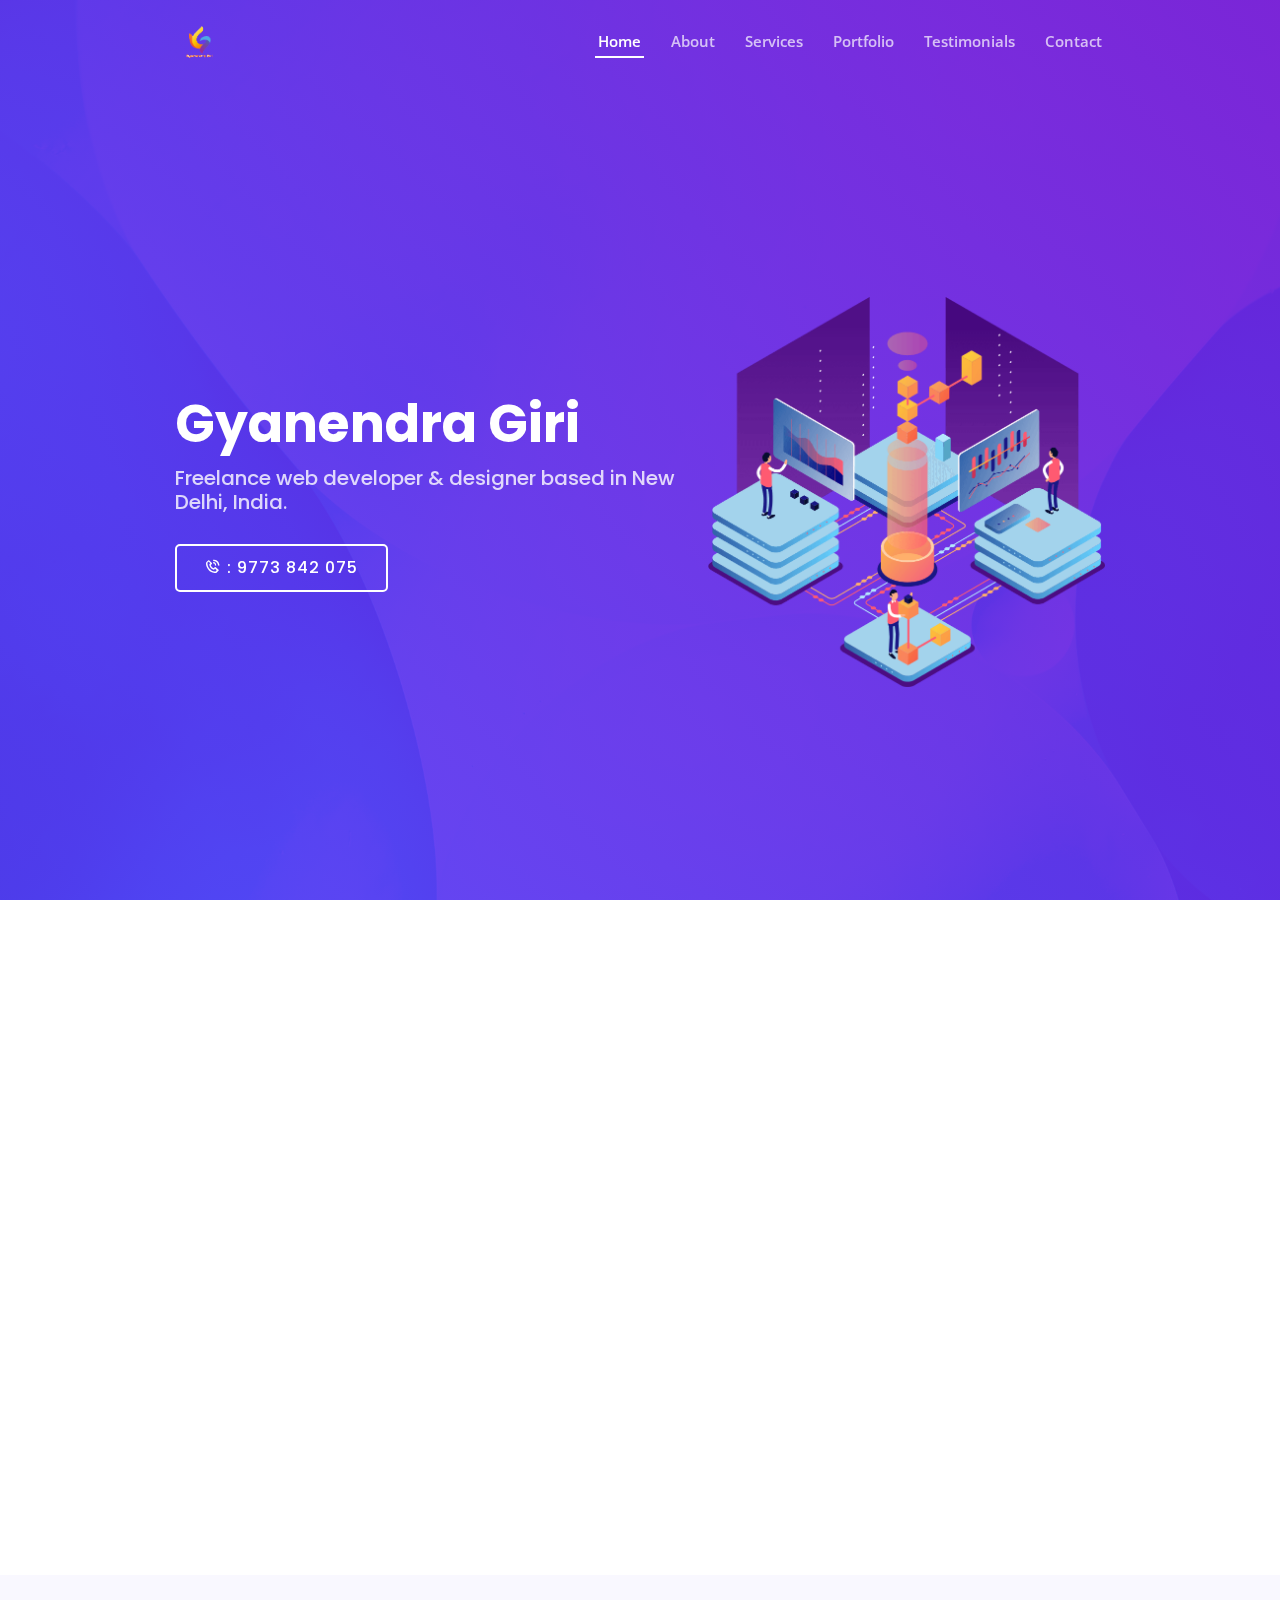
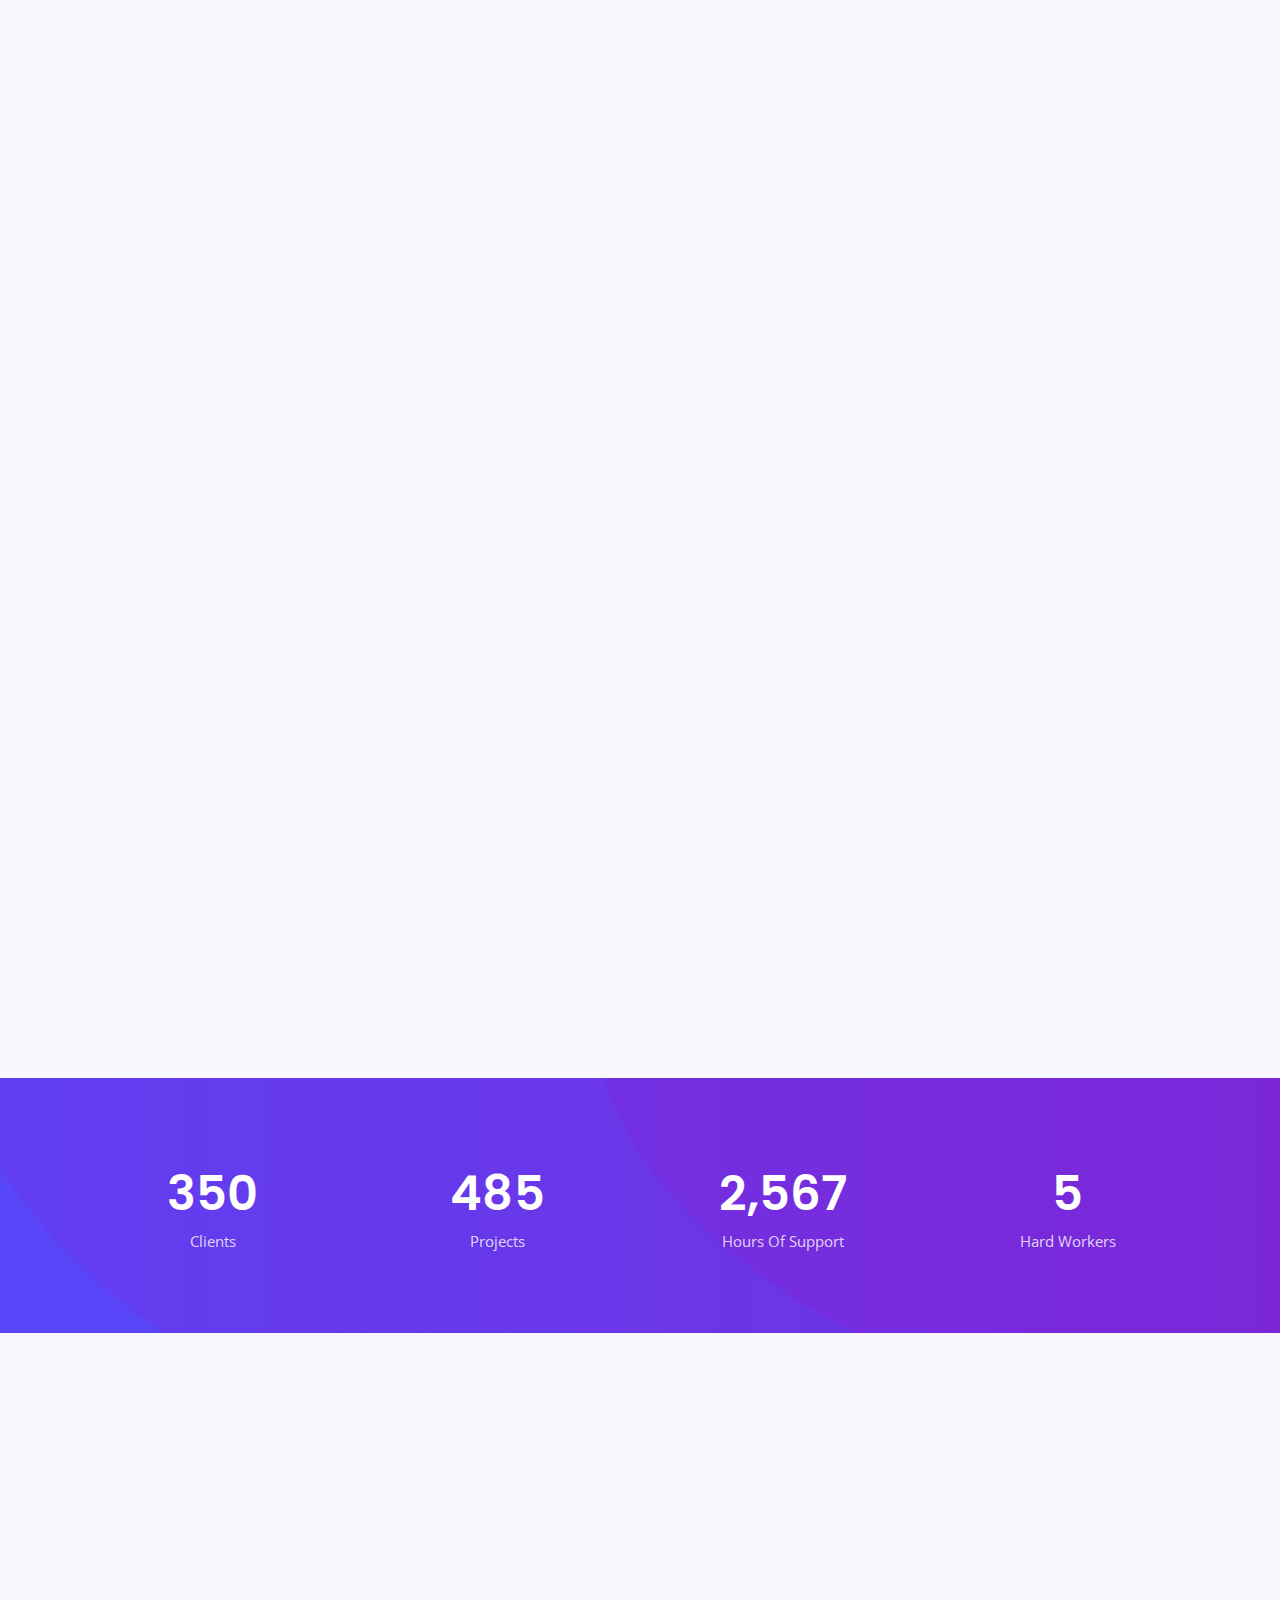
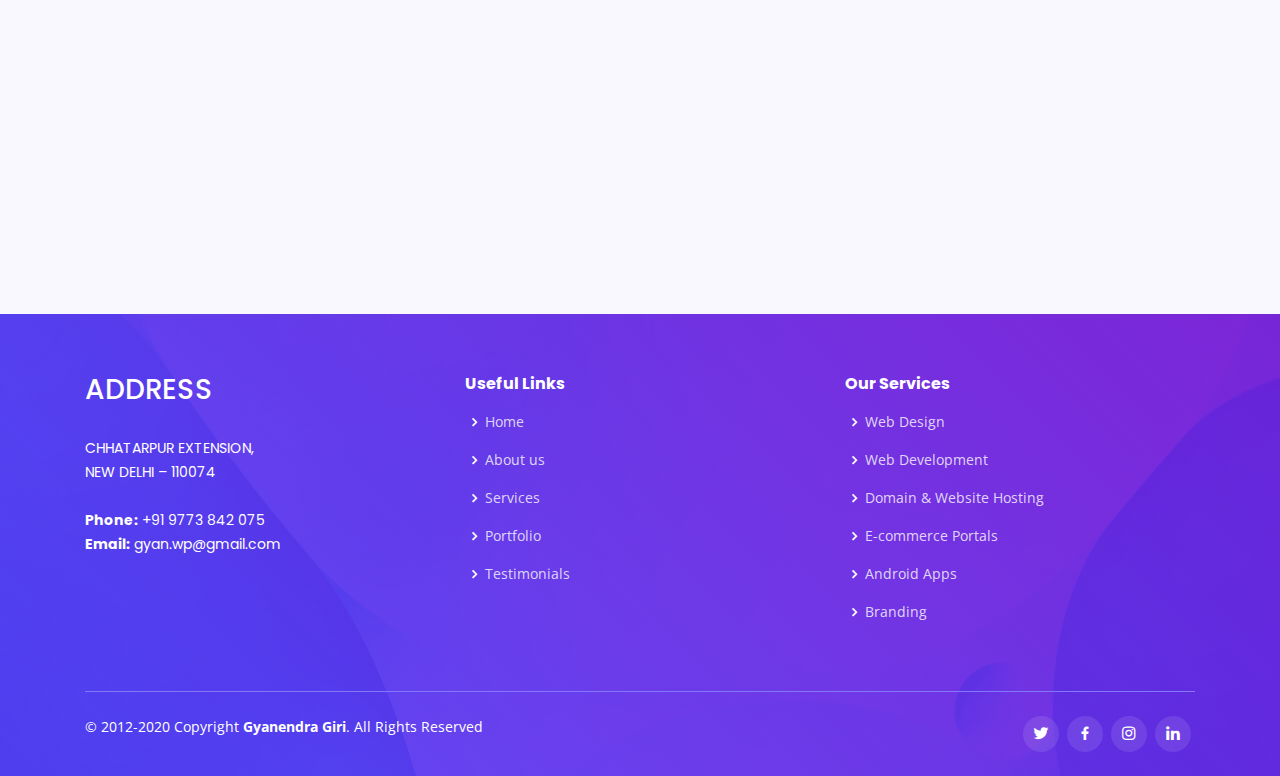
==== commit 03d84b3b: "typo fixed" ====
--- a/index.html
+++ b/index.html
@@ -39,7 +39,7 @@
       <div class="row justify-content-center">
         <div class="col-xl-9 d-flex align-items-center">
           
-		 <a href="/#hero" class="logo mr-auto"><img src="assets/img/gyanendragiri_logo.png" alt="" class="img-fluid">
+		 <a href="/#hero" class="logo mr-auto"><img src="assets/img/gyanendragiri_logo.png" alt="" class="img-fluid"></a>
 
           <nav class="nav-menu d-none d-lg-block">
             <ul>
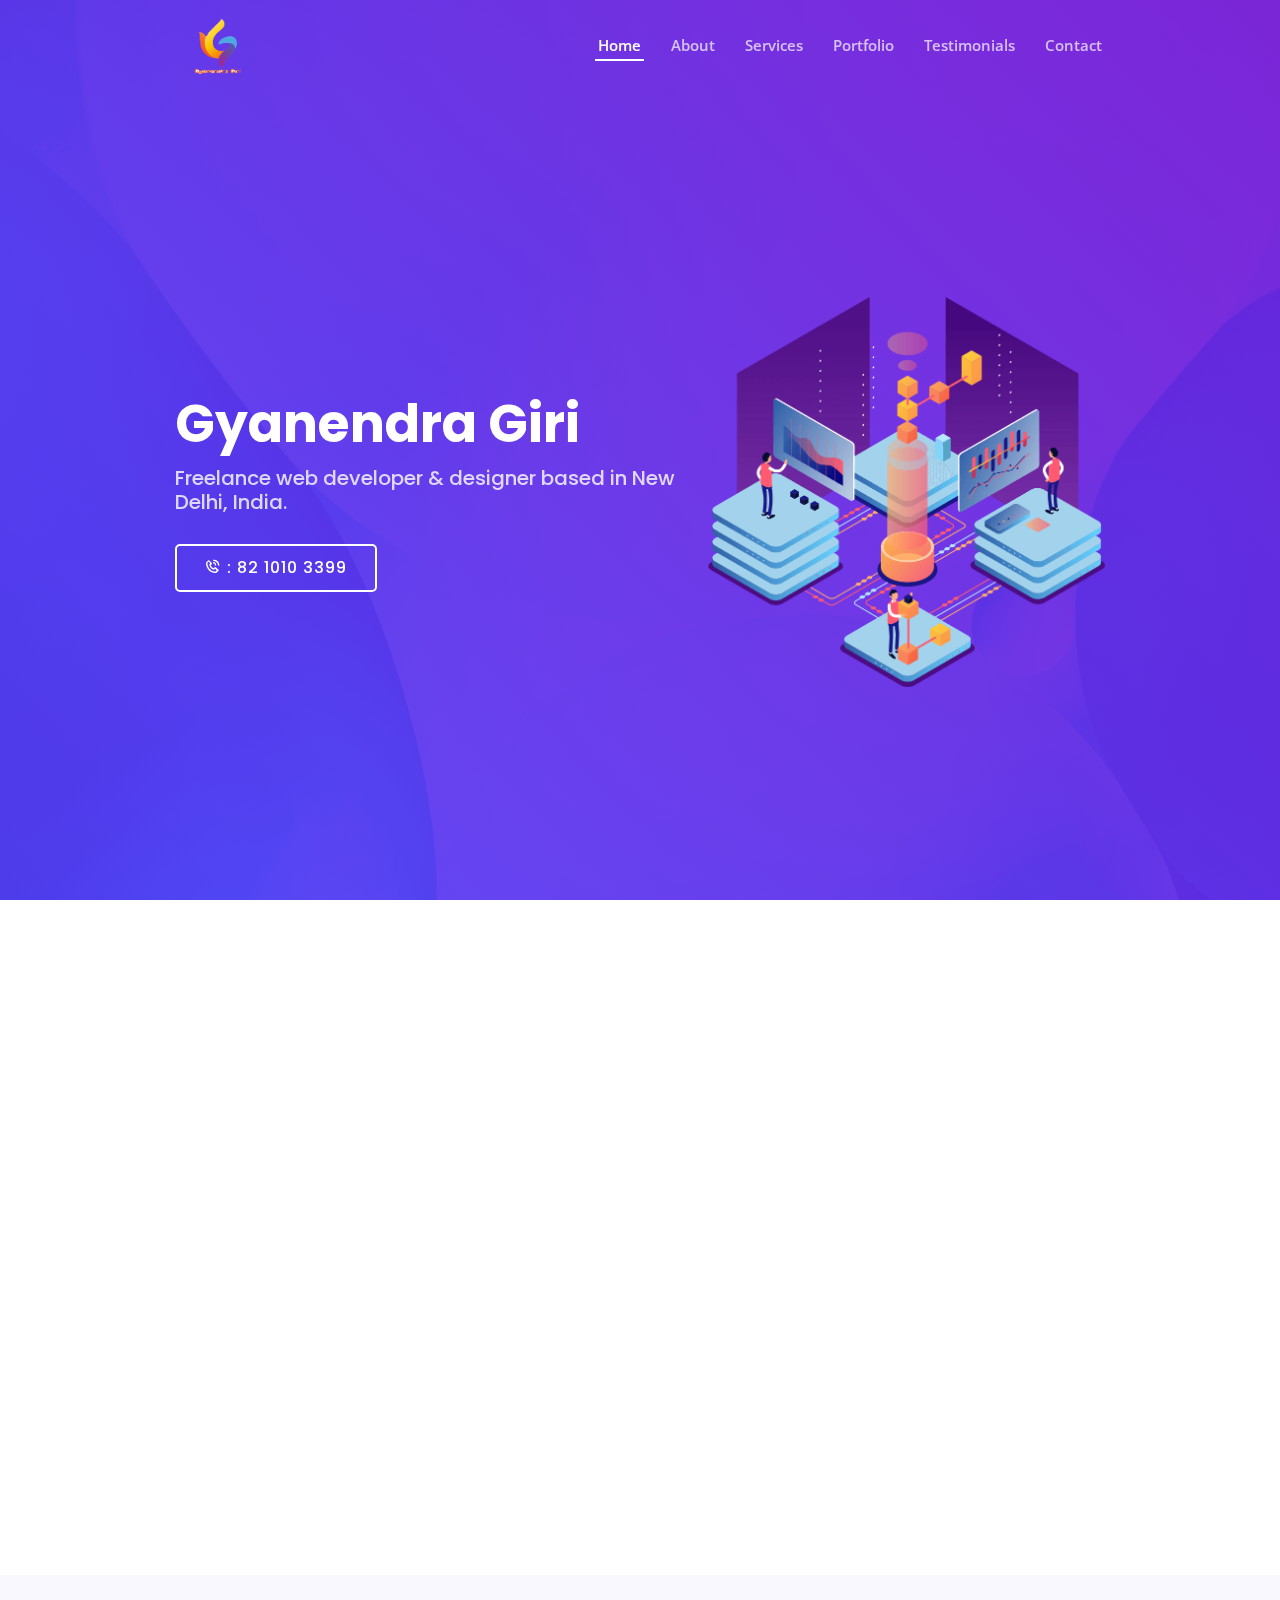
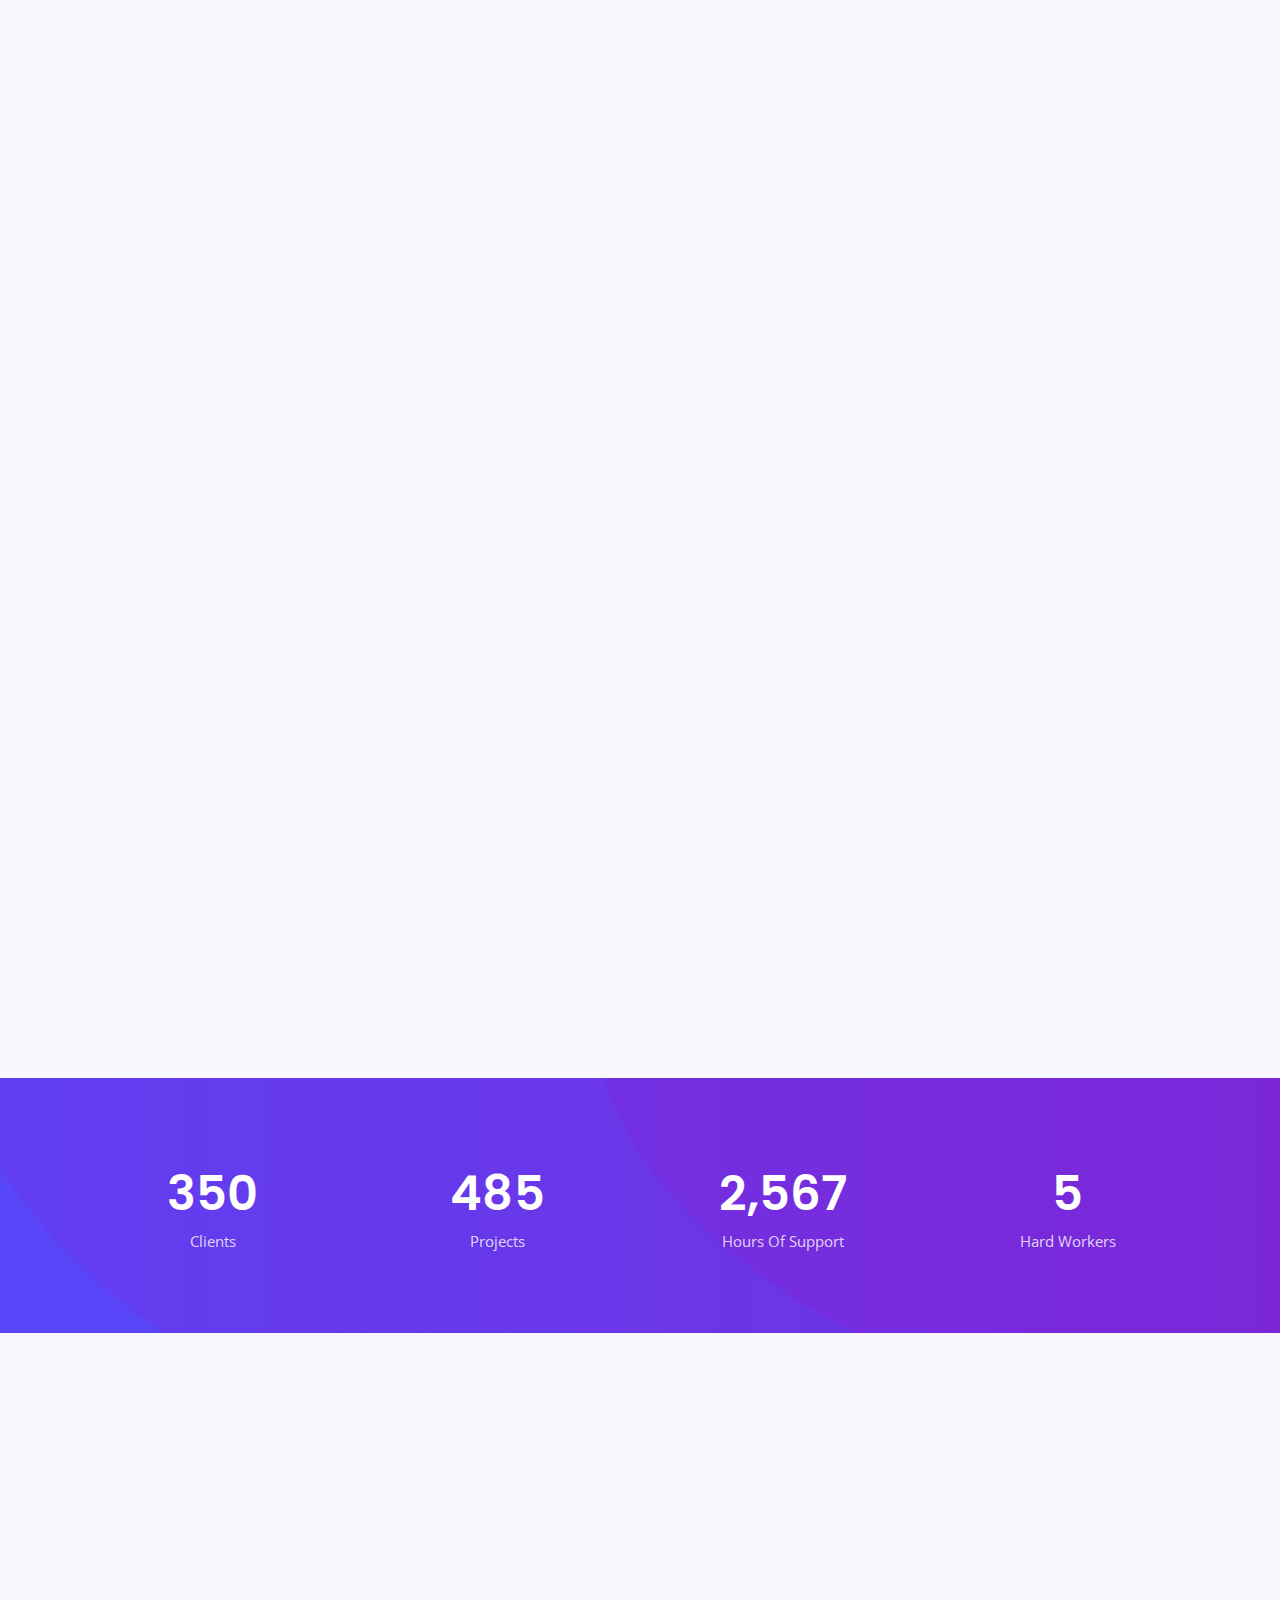
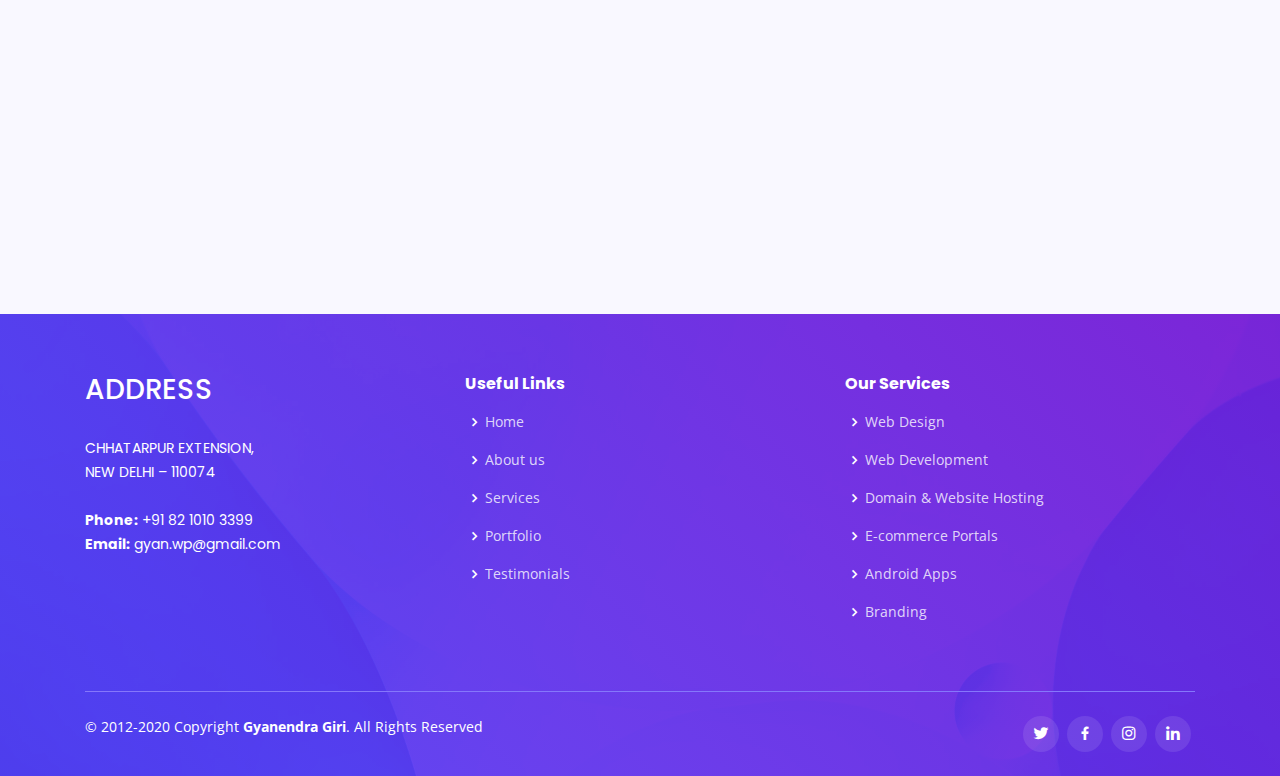
==== commit 40a00b5f: "phone update" ====
--- a/index.html
+++ b/index.html
@@ -69,7 +69,7 @@
         <div class="col-xl-5 col-lg-6 pt-3 pt-lg-0 order-2 order-lg-1 d-flex flex-column justify-content-center">
           <h1>Gyanendra Giri</h1>
           <h2>Freelance web developer & designer based in New Delhi, India.</h2>
-          <div><a href="#contact" class="btn-get-started scrollto"><i class="bx bx-phone-call"></i> : 9773 842 075</a></div>
+          <div><a href="#contact" class="btn-get-started scrollto"><i class="bx bx-phone-call"></i> : 82 1010 3399</a></div>
         </div>
         <div class="col-xl-4 col-lg-6 order-1 order-lg-2 hero-img" data-aos="zoom-in" data-aos-delay="150">
           <img src="assets/img/hero-img.png" class="img-fluid animated" alt="">
@@ -456,7 +456,7 @@
             <p>
               CHHATARPUR EXTENSION,<br>
 			  NEW DELHI – 110074 <br><br>
-              <strong>Phone:</strong>  +91 9773 842 075<br>
+              <strong>Phone:</strong>  +91 82 1010 3399<br>
               <strong>Email:</strong> gyan.wp@gmail.com<br>
             </p>
           </div>
--- a/assets/css/style.css
+++ b/assets/css/style.css
@@ -132,7 +132,7 @@
 }
 
 #header .logo img {
-  max-height: 40px;
+    max-height: 70px;
 }
 
 @media (max-width: 992px) {
@@ -1637,3 +1637,16 @@
   color: #fff;
   text-decoration: none;
 }
+
+
+
+
+#header.header-scrolled, #header.header-inner-pages {
+    background: rgb(98, 45, 224);
+    padding: 2px 0;
+}
+#header {
+    transition: all 0.5s;
+    z-index: 997;
+    padding: 10px 0;
+}
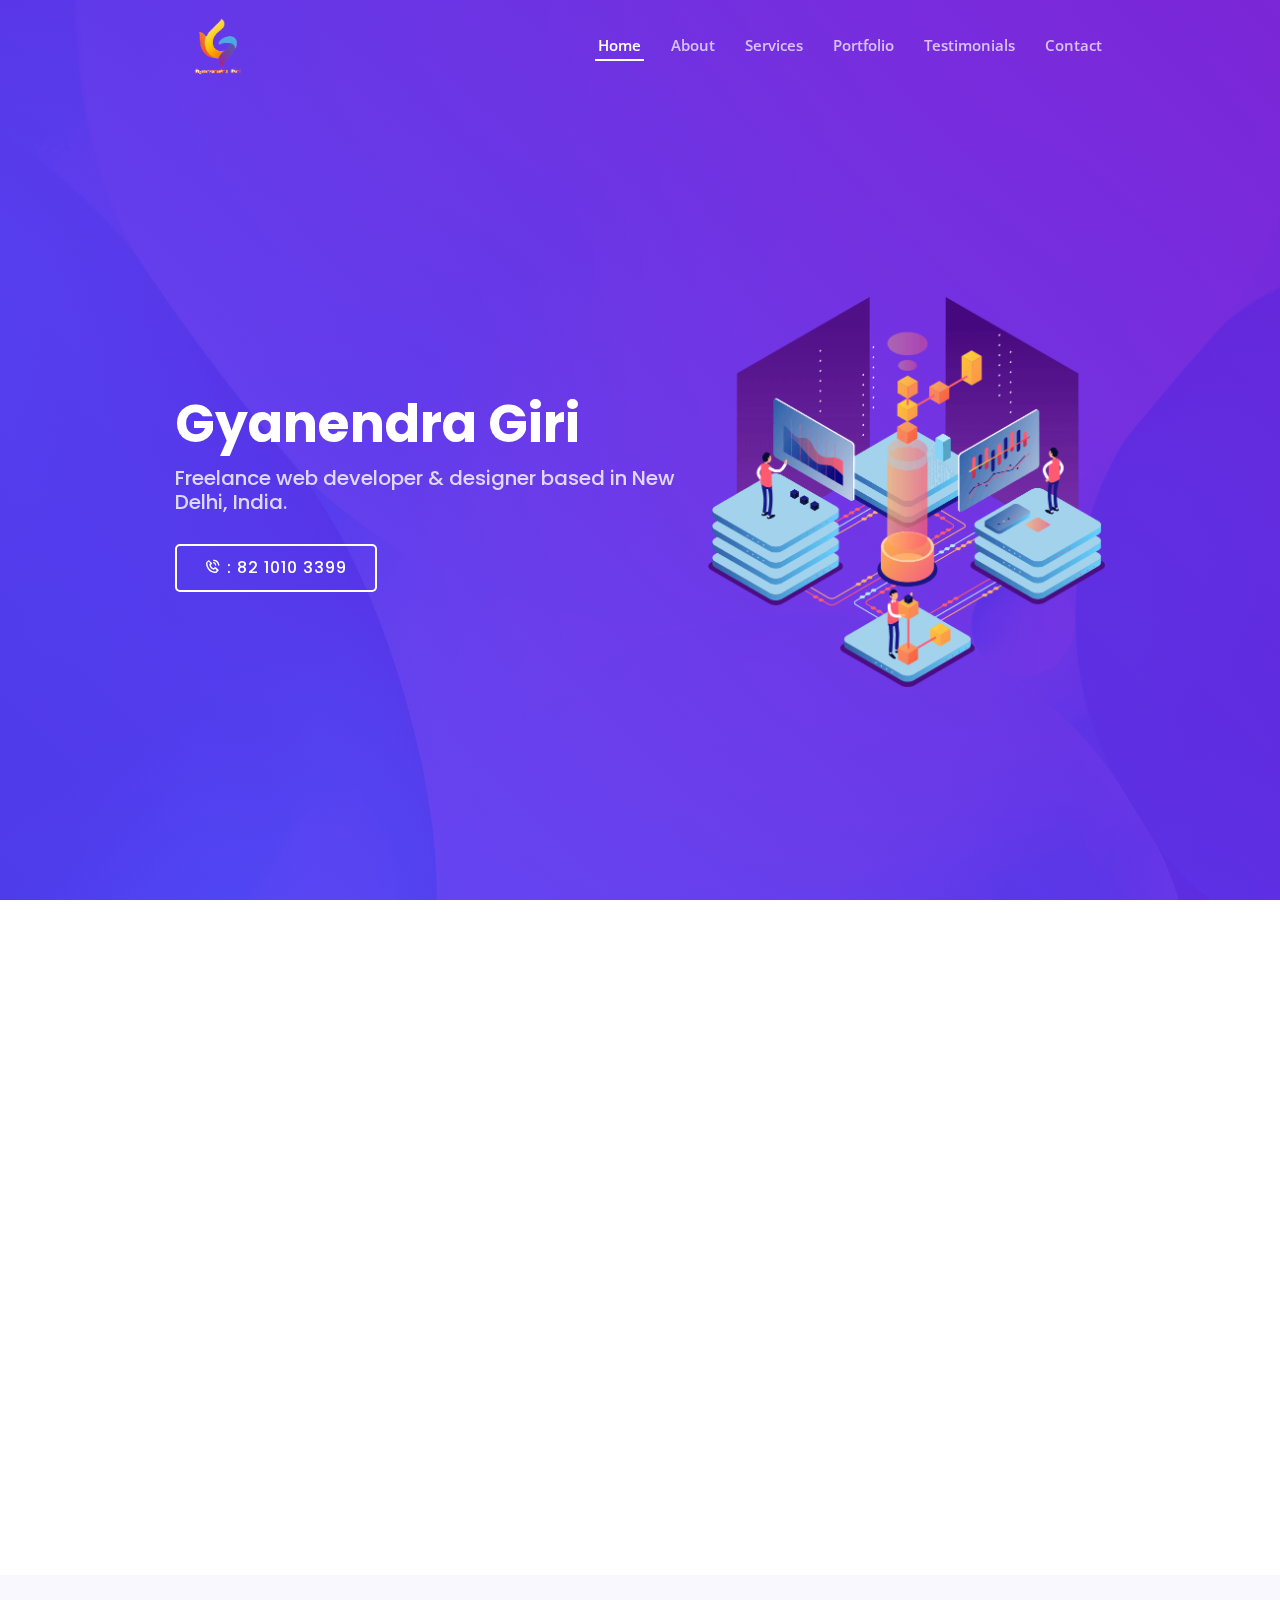
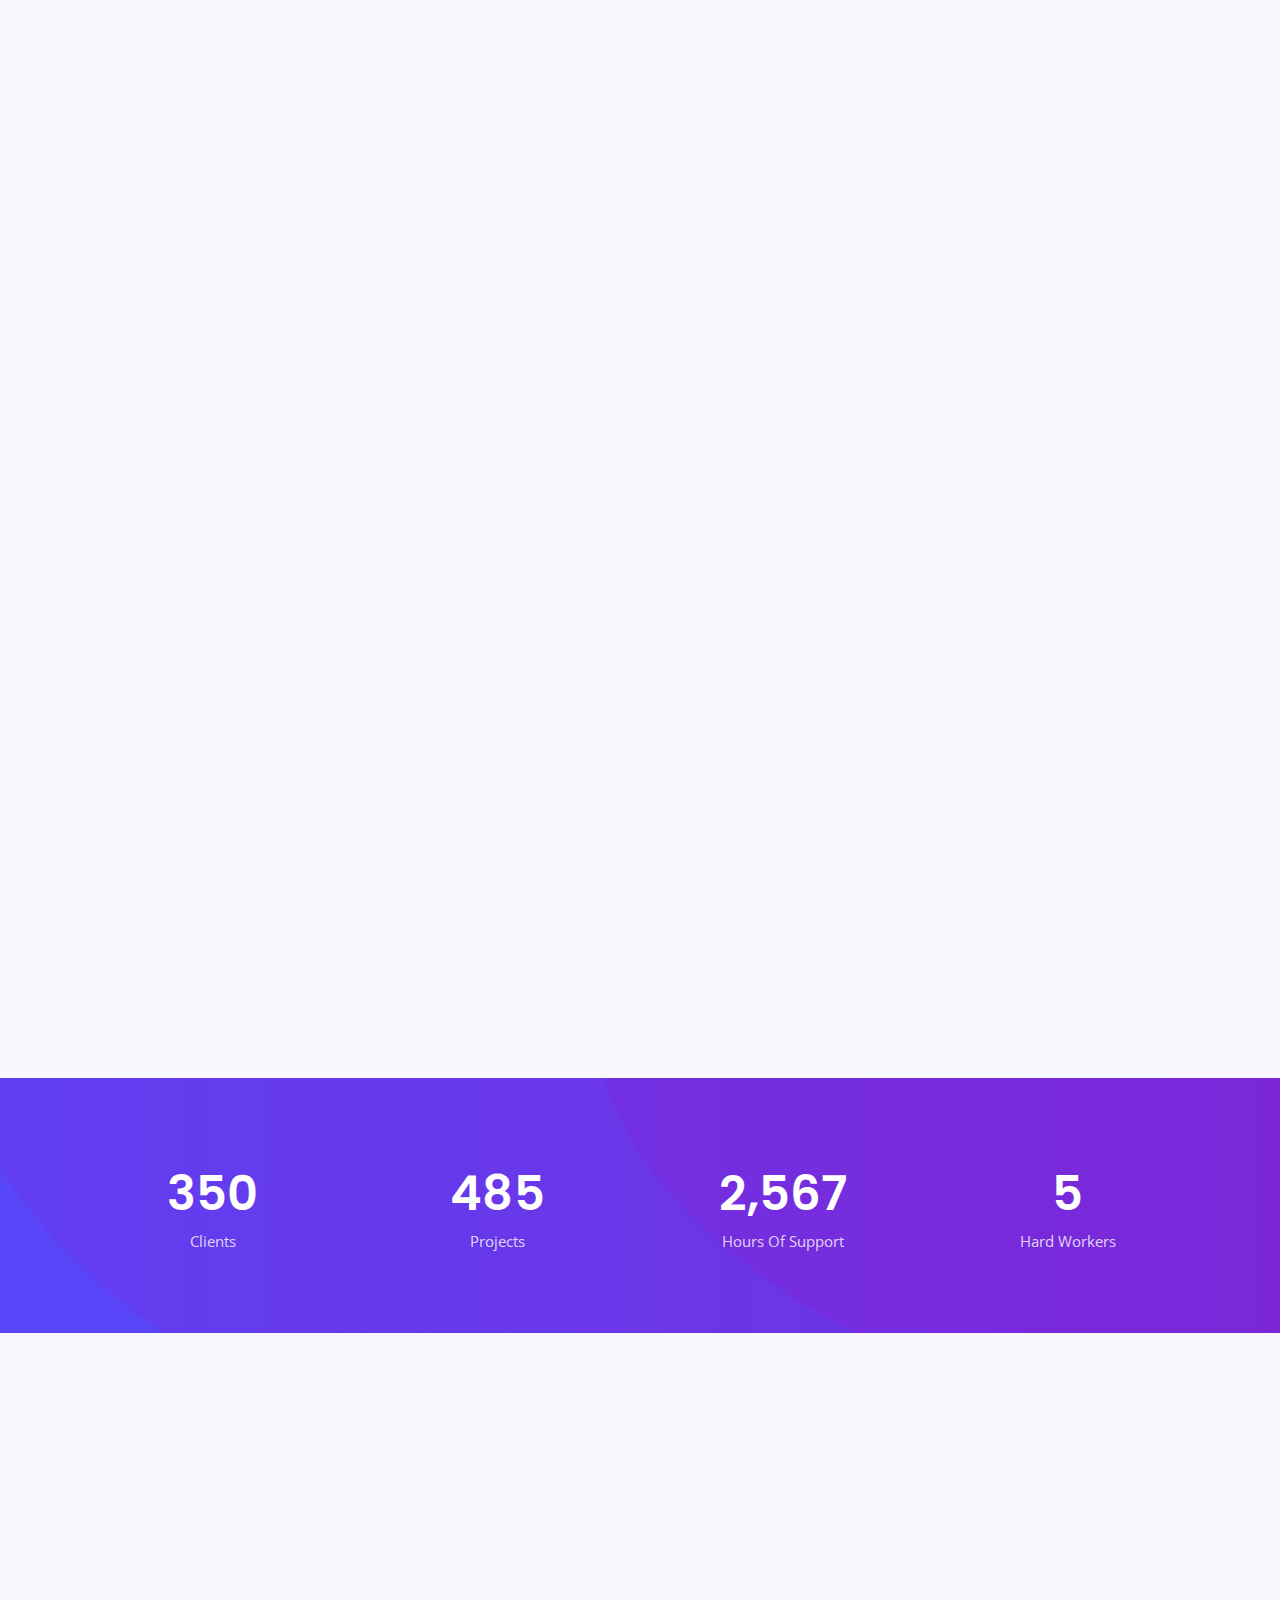
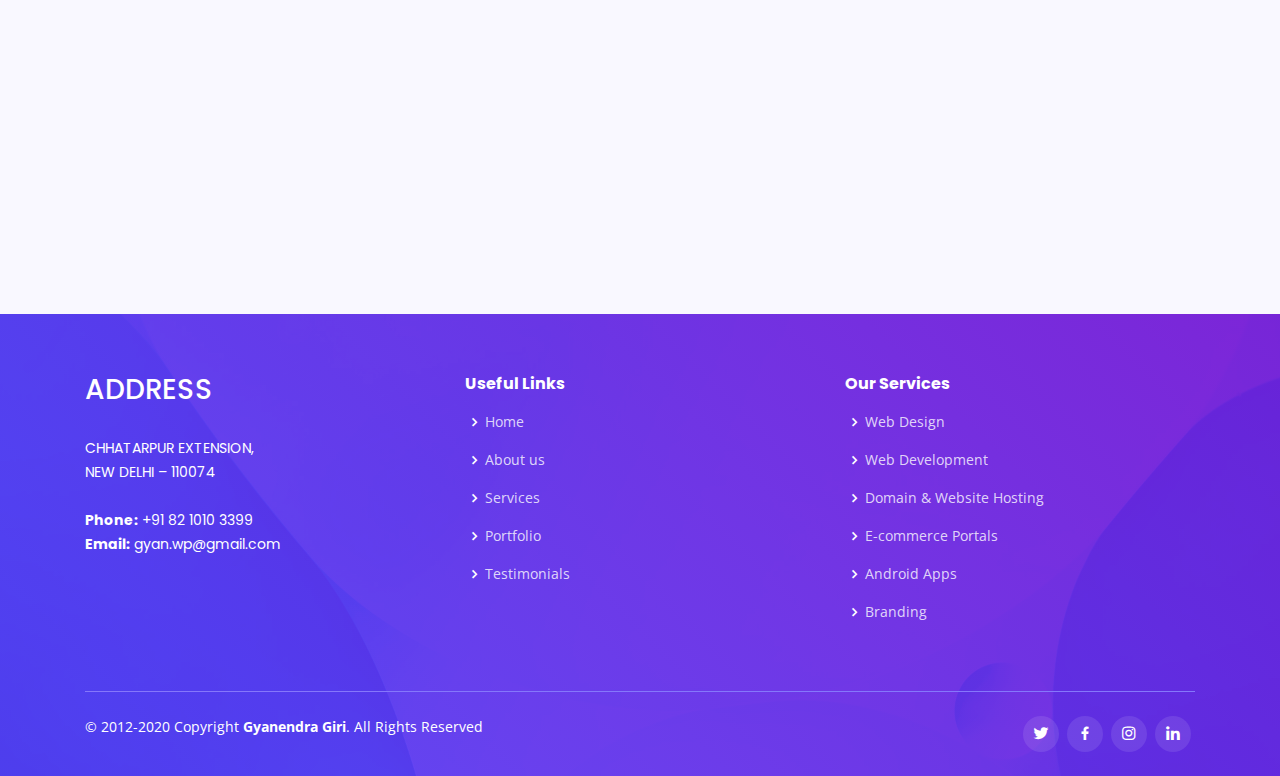
==== commit e85f1409: "Update index.html" ====
--- a/index.html
+++ b/index.html
@@ -6,9 +6,10 @@
   <meta content="width=device-width, initial-scale=1.0" name="viewport">
 
   <title>Gyanendra Giri - Freelance Web Developer and Designer in New Delhi </title>
-  <meta content="" name="I am a Freelance Web Developer and Designer in New Delhi, I develop and design 
-     responsive and pixel perfect websites in PHP, MySQL,WordPress and custom CMS with SEO and speed optimization.">
-  <meta content="" name="Freelance Web Developer">
+  <meta name="description" content="I am Freelance Web Developer, Website Designer in New Delhi. 
+				   Provides eCommerce website development services as well. I am expert website developer in India.">
+  <meta name="keyword" content="Freelance Web Developer" >
+  	
 
   <!-- Favicons -->
   <link href="assets/img/favicon.png" rel="icon">
@@ -394,7 +395,7 @@
             <div class="info-box  mb-4">
               <i class="bx bx-phone-call"></i>
               <h3>Call Us</h3>
-              <p>+91 9773 842 075</p>
+              <p>+91 82 1010 3399</p>
             </div>
           </div>
 
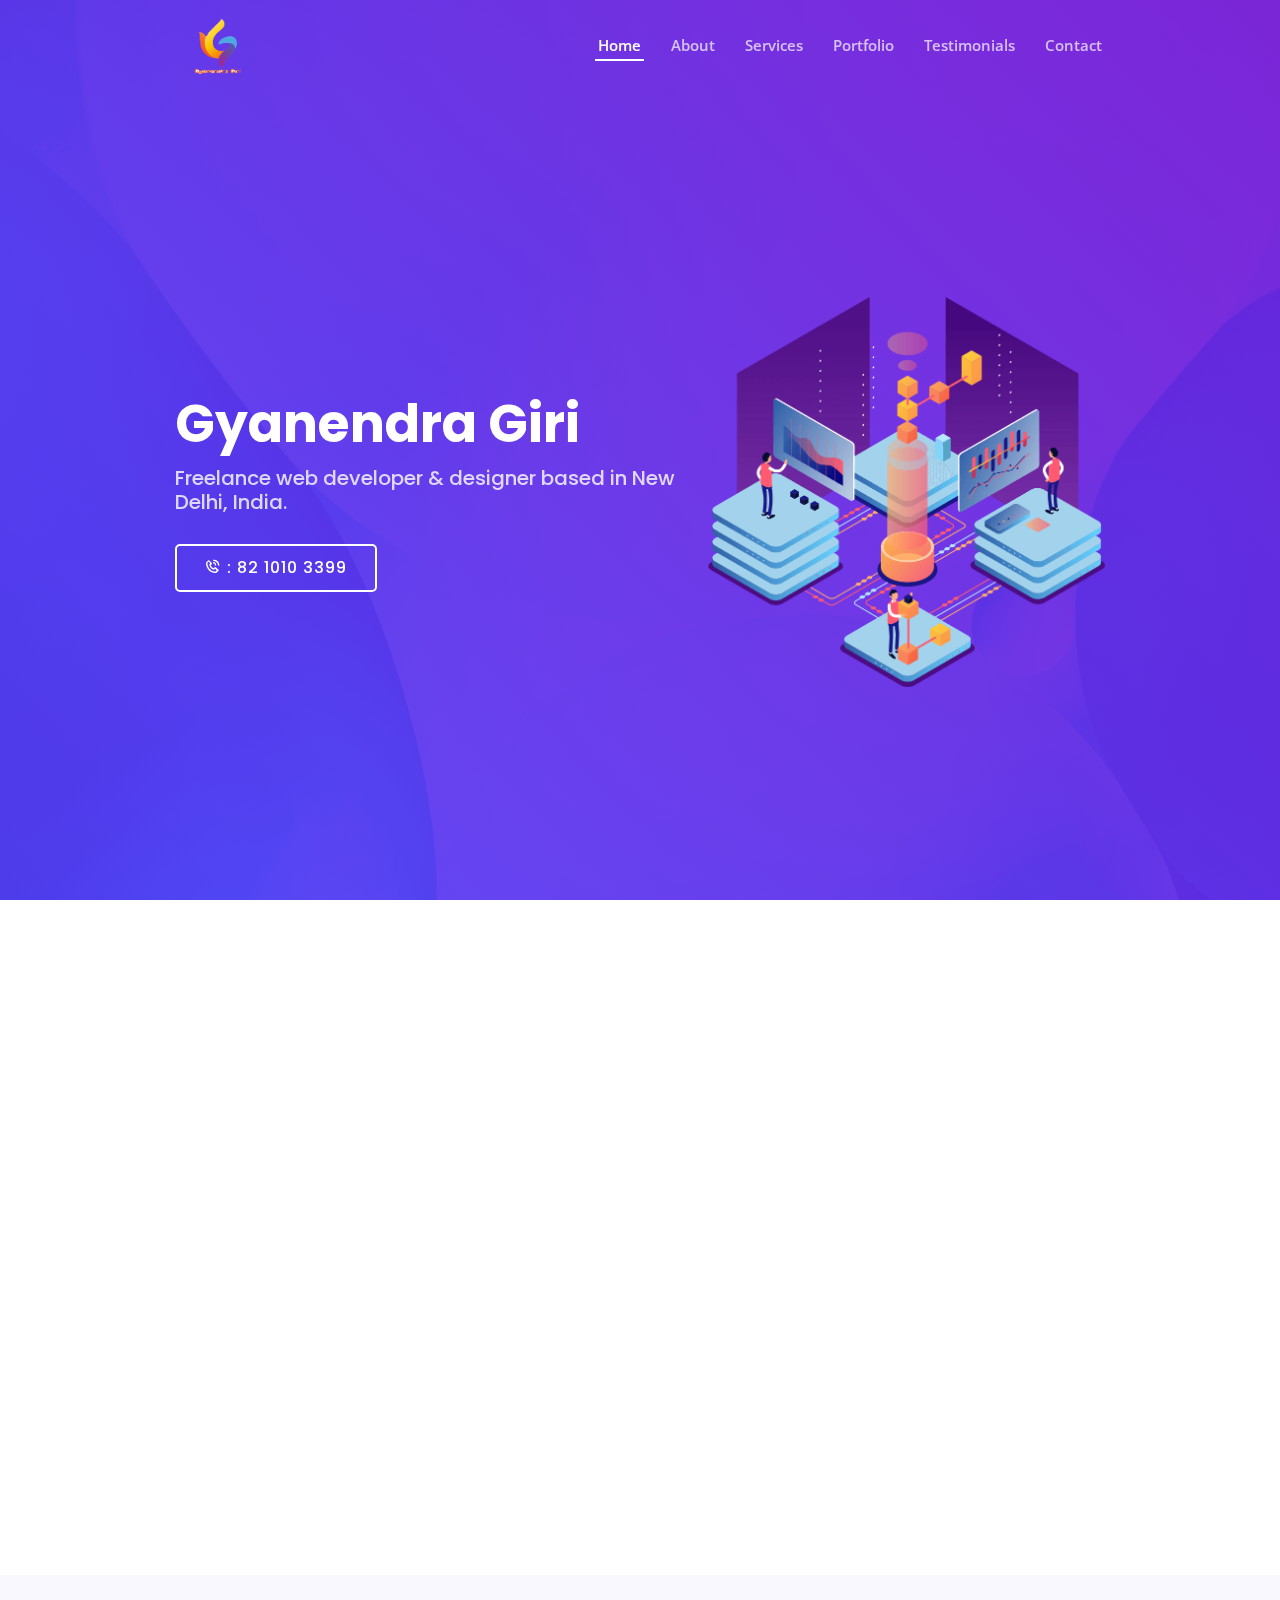
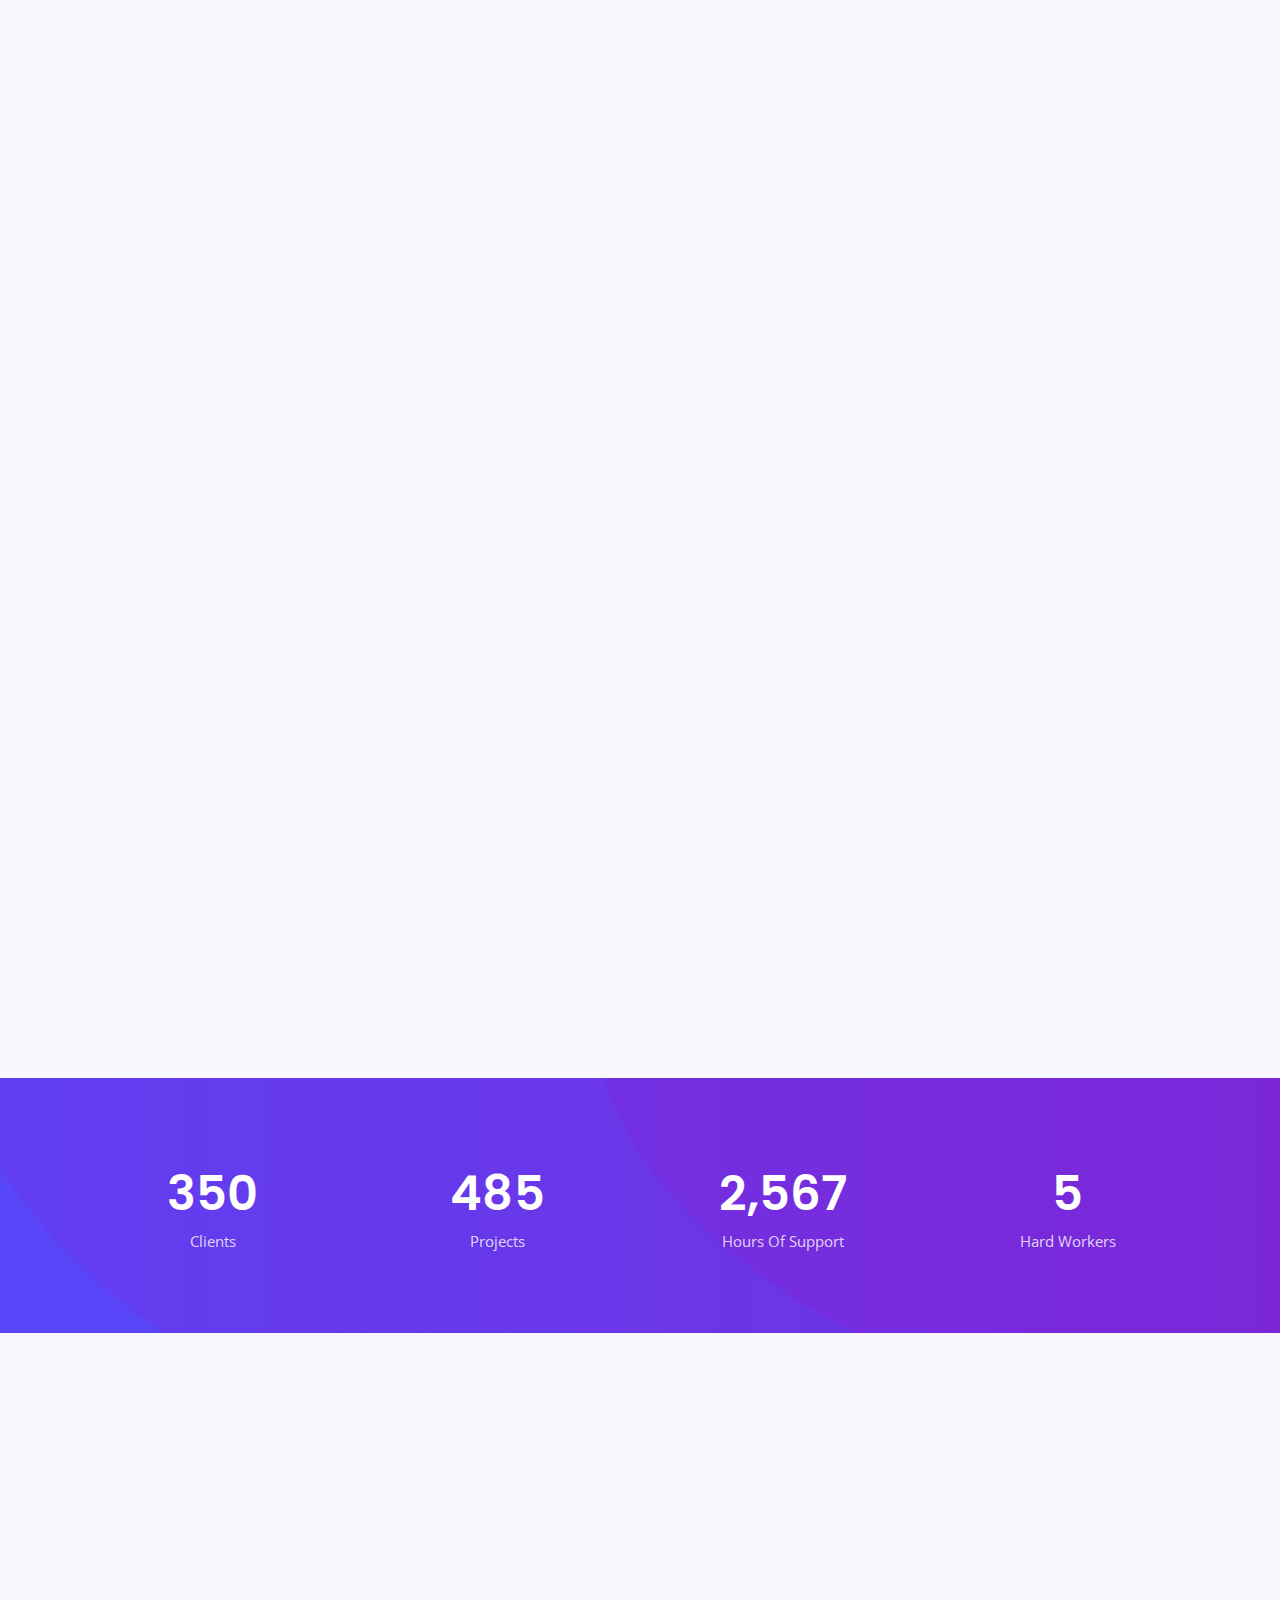
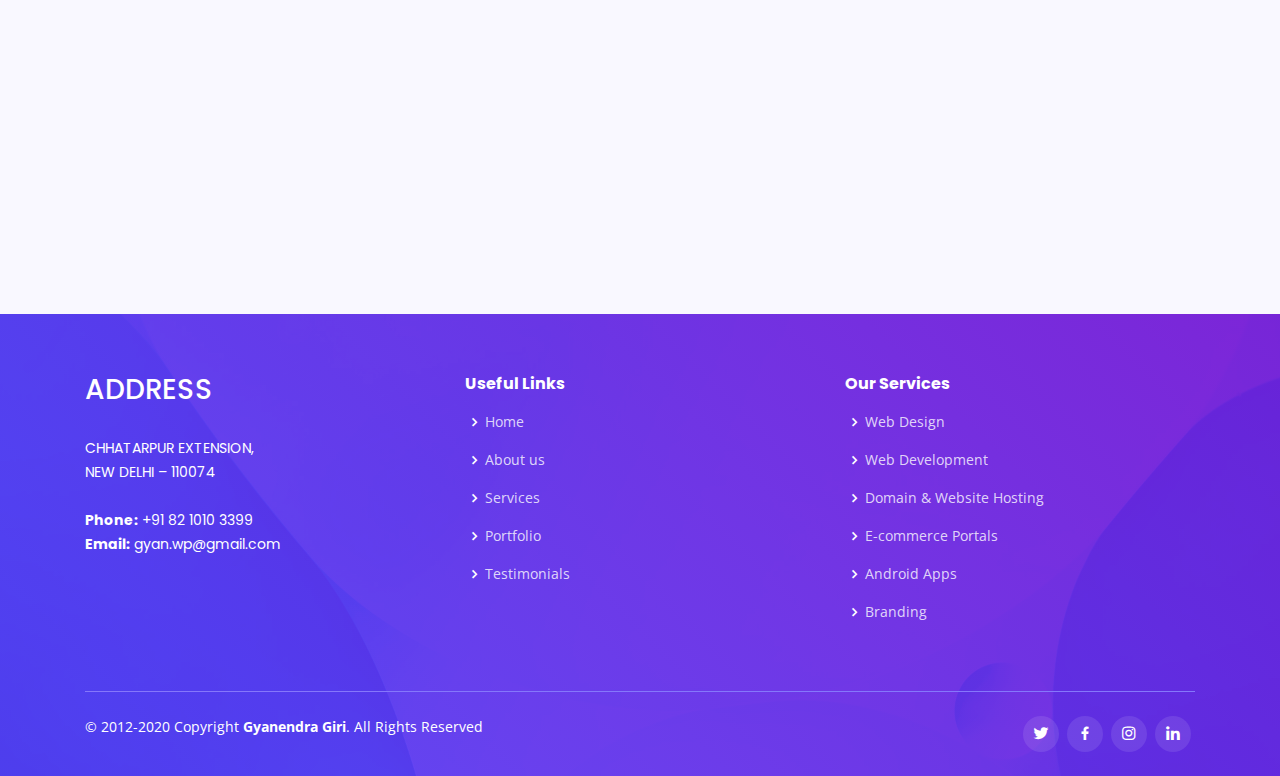
==== commit 19ee87e0: "Update index.html" ====
--- a/index.html
+++ b/index.html
@@ -8,7 +8,7 @@
   <title>Gyanendra Giri - Freelance Web Developer and Designer in New Delhi </title>
   <meta name="description" content="I am Freelance Web Developer, Website Designer in New Delhi. 
 				   Provides eCommerce website development services as well. I am expert website developer in India.">
-  <meta name="keyword" content="Freelance Web Developer" >
+  <meta name="keywords" content="Freelance Web Developer" >
   	
 
   <!-- Favicons -->
